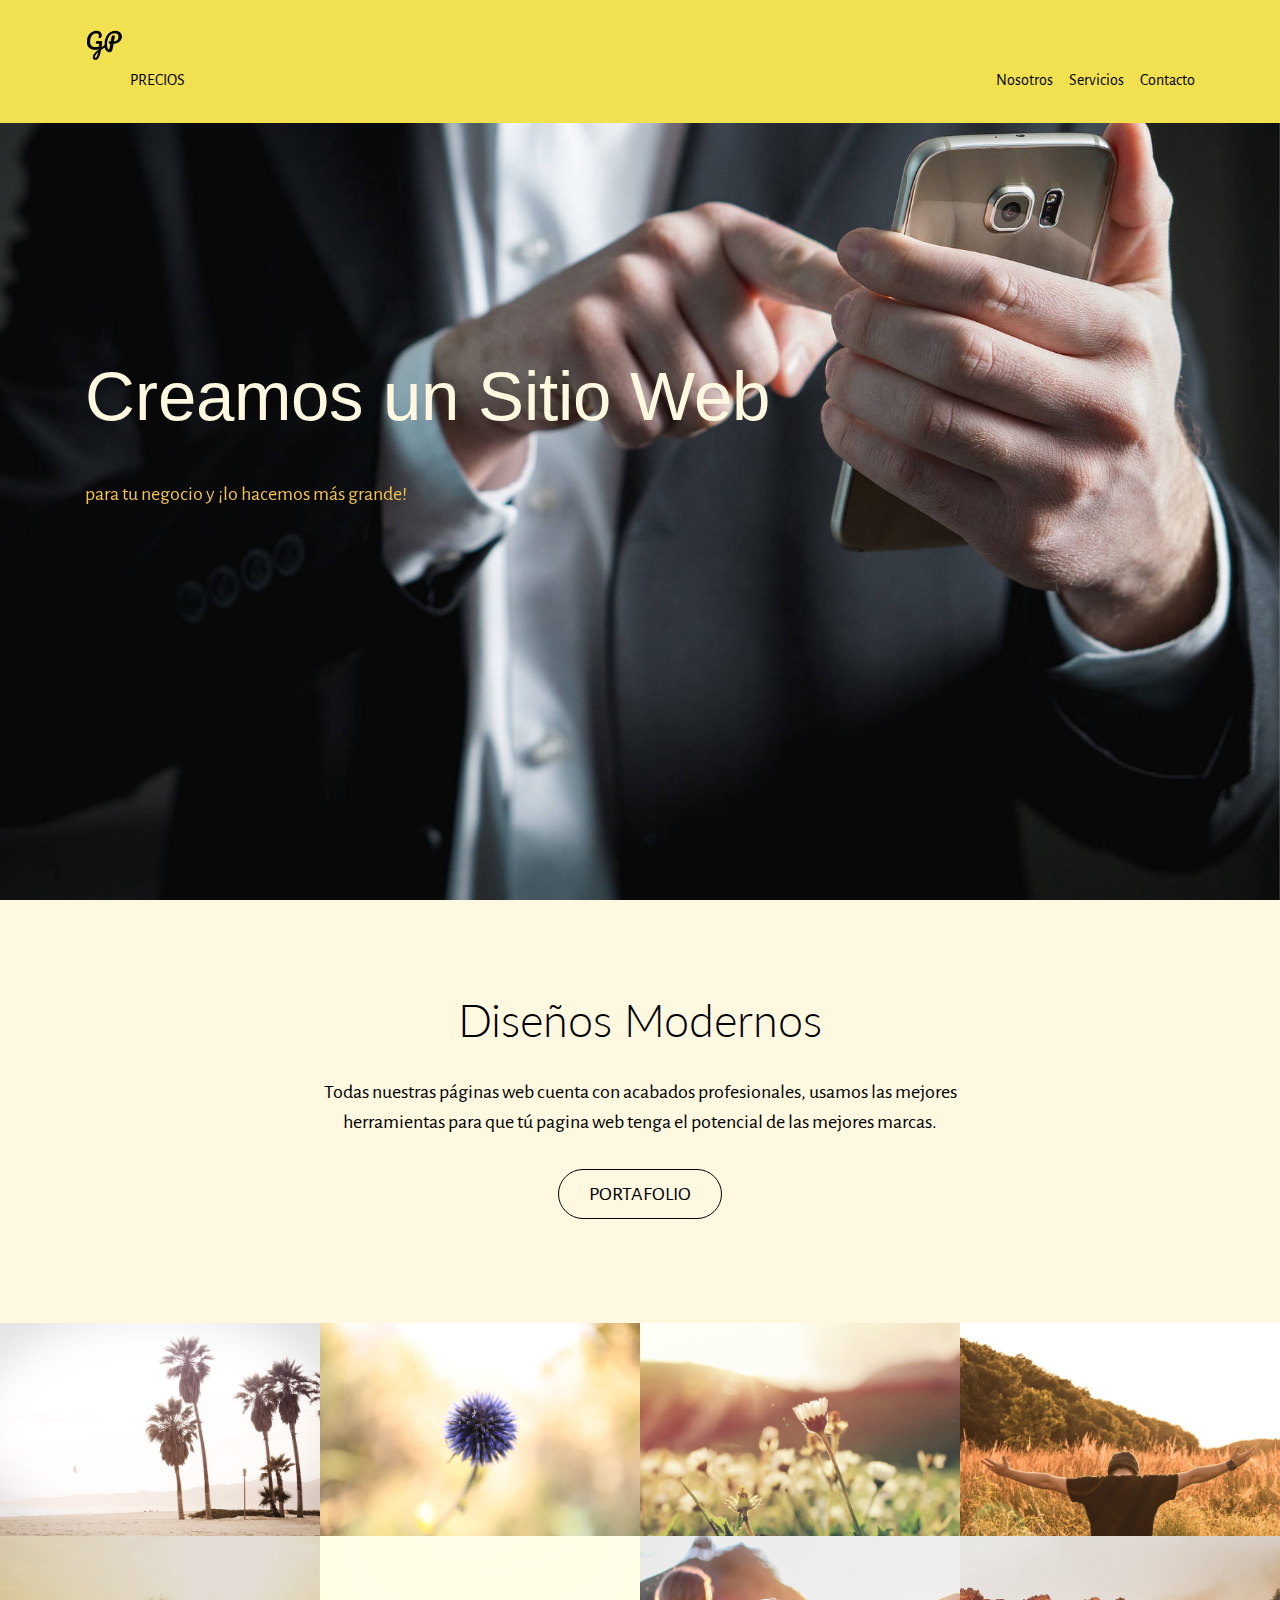
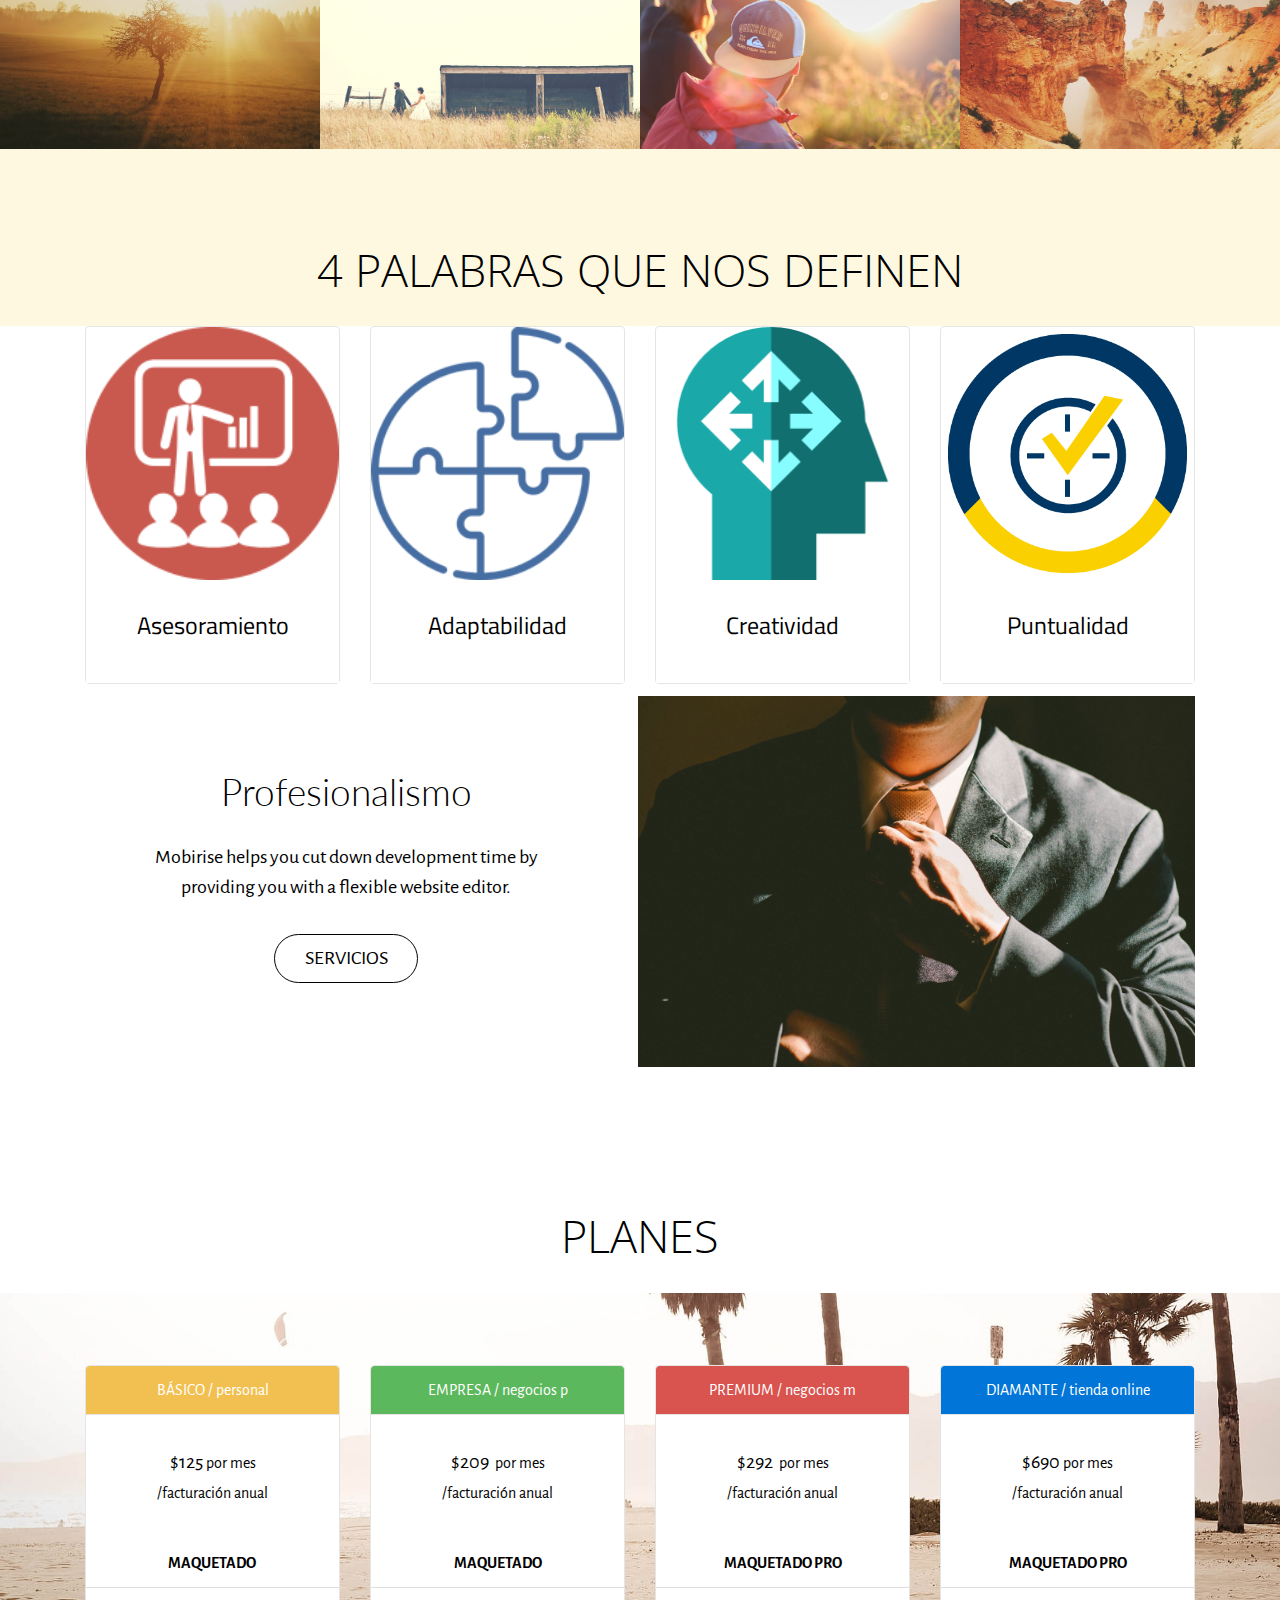
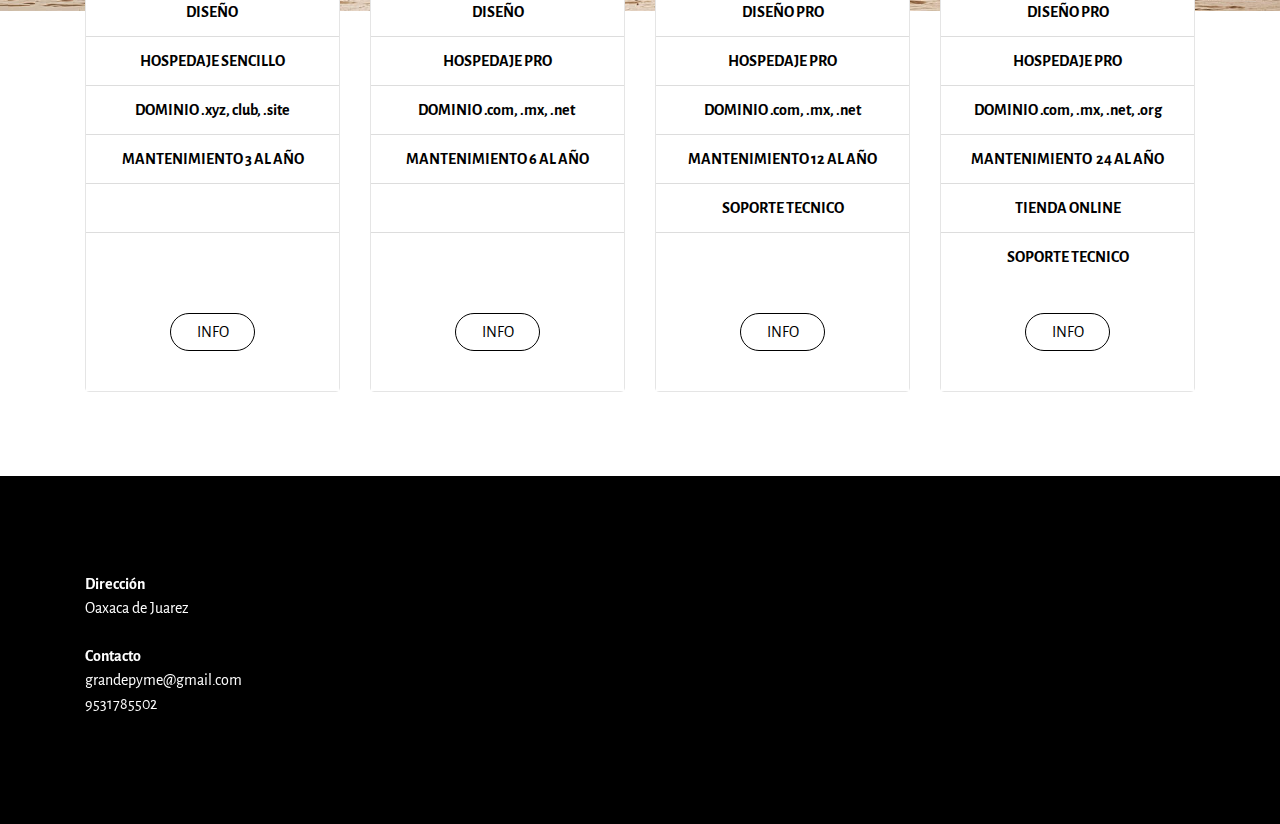
==== index.html @ 4c75c923 "as" ====
<!DOCTYPE html>
<html  >
<head>
  <!-- Site made with Mobirise Website Builder v4.9.7, https://mobirise.com -->
  <meta charset="UTF-8">
  <meta http-equiv="X-UA-Compatible" content="IE=edge">
  <meta name="generator" content="Mobirise v4.9.7, mobirise.com">
  <meta name="viewport" content="width=device-width, initial-scale=1, minimum-scale=1">
  <link rel="shortcut icon" href="assets/images/newdesign-1-original-4-128x128.jpg" type="image/x-icon">
  <meta name="description" content="">
  
  <title>Home</title>
  <link rel="stylesheet" href="assets/web/assets/mobirise-icons/mobirise-icons.css">
  <link rel="stylesheet" href="https://fonts.googleapis.com/css?family=Alegreya+Sans:400,700&subset=latin,vietnamese,latin-ext">
  <link rel="stylesheet" href="https://fonts.googleapis.com/css?family=Playfair+Display:400,700&subset=latin,cyrillic">
  <link rel="stylesheet" href="assets/tether/tether.min.css">
  <link rel="stylesheet" href="assets/bootstrap/css/bootstrap.min.css">
  <link rel="stylesheet" href="assets/soundcloud-plugin/style.css">
  <link rel="stylesheet" href="assets/puritym/css/style.css">
  <link rel="stylesheet" href="assets/dropdown-menu/style.light.css">
  <link rel="stylesheet" href="assets/mobirise/css/mbr-additional.css" type="text/css">
  
  
  
</head>
<body>
  <section id="dropdown-menu-l" data-rv-view="0">

    <nav class="navbar navbar-dropdown navbar-fixed-top">

        <div class="container">

            <div class="navbar-brand">
                <a href="https://mobirise.com" class="navbar-logo"><img src="assets/images/newdesign-1-original-4-128x128.jpg" alt="Mobirise"></a>
                
            </div>

            <button class="navbar-toggler pull-xs-right hidden-md-up" type="button" data-toggle="collapse" data-target="#exCollapsingNavbar">
                <div class="hamburger-icon"></div>
            </button>

            <ul class="nav-dropdown collapse pull-xs-right navbar-toggleable-sm nav navbar-nav" id="exCollapsingNavbar"><li class="nav-item"><a class="nav-link link" href="index.html#msg-box3-e">PRECIOS &nbsp; &nbsp; &nbsp; &nbsp; &nbsp; &nbsp; &nbsp; &nbsp; &nbsp; &nbsp; &nbsp; &nbsp; &nbsp; &nbsp; &nbsp; &nbsp; &nbsp; &nbsp; &nbsp; &nbsp; &nbsp; &nbsp; &nbsp; &nbsp; &nbsp; &nbsp; &nbsp; &nbsp; &nbsp; &nbsp; &nbsp; &nbsp; &nbsp; &nbsp; &nbsp; &nbsp; &nbsp; &nbsp; &nbsp; &nbsp; &nbsp; &nbsp; &nbsp; &nbsp; &nbsp; &nbsp; &nbsp; &nbsp; &nbsp; &nbsp; &nbsp; &nbsp; &nbsp; &nbsp; &nbsp; &nbsp; &nbsp; &nbsp; &nbsp; &nbsp; &nbsp; &nbsp; &nbsp; &nbsp; &nbsp; &nbsp; &nbsp; &nbsp; &nbsp; &nbsp; &nbsp; &nbsp; &nbsp; &nbsp; &nbsp; &nbsp; &nbsp; &nbsp; &nbsp; &nbsp; &nbsp; &nbsp; &nbsp; &nbsp; &nbsp; &nbsp; &nbsp; &nbsp; &nbsp; &nbsp; &nbsp; &nbsp; &nbsp; &nbsp; &nbsp; &nbsp; &nbsp; &nbsp; &nbsp; &nbsp; &nbsp; &nbsp; &nbsp; &nbsp; &nbsp; &nbsp; &nbsp; &nbsp; &nbsp; &nbsp; &nbsp; &nbsp; &nbsp; &nbsp; &nbsp; &nbsp; &nbsp; &nbsp; &nbsp; &nbsp; &nbsp; &nbsp; &nbsp; &nbsp; &nbsp; &nbsp; &nbsp; &nbsp; &nbsp; &nbsp; &nbsp; &nbsp;&nbsp;</a></li><li class="nav-item"><a class="nav-link link" href="index.html#msg-box3-b">Nosotros</a></li><li class="nav-item"><a class="nav-link link" href="index.html#msg-box3-5">Servicios</a></li><li class="nav-item"><a class="nav-link link" href="page1.html">Contacto</a></li></ul>

        </div>

    </nav>

</section>

<section class="mbr-section mbr-section-full mbr-parallax-background mbr-after-navbar" id="header4-2" data-rv-view="2" style="background-image: url(assets/images/mbr-1920x1278.jpg);">
    <div class="mbr-table-cell">
        
        <div class="container">
            <div class="row">
                <div class="col-md-8">

                    <h1 class="mbr-section-title display-1">Creamos un Sitio Web<br></h1>
                    <p class="lead">para tu negocio y ¡lo hacemos más grande!</p>
                    
                </div>
            </div>
        </div>
        
    </div>
</section>

<section class="mbr-section" id="msg-box3-5" data-rv-view="5" style="background-color: rgb(255, 248, 224); padding-top: 6rem; padding-bottom: 6rem;">
    
    <div class="container">
        <div class="row text-xs-center">
            <div class="col-sm-8 col-sm-offset-2">
                <h2 class="mbr-section-title display-3">Diseños Modernos</h2>
                

                <div class="lead"><p>Todas nuestras páginas web cuenta con acabados profesionales, usamos las mejores herramientas para que tú pagina web tenga el potencial de las mejores marcas.</p></div>
                <div><a class="btn btn-lg btn-secondary-outline" href="https://mobirise.com">PORTAFOLIO</a></div>
            </div>
        </div>
    </div>
</section>

<section class="mbr-gallery mbr-section mbr-section-nopadding" id="gallery1-k" data-rv-view="8" style="background-color: rgb(239, 239, 239); padding-top: 0rem; padding-bottom: 0rem;">
    <!-- Gallery -->
    <div>
        <div class=" mbr-gallery-layout-default">
            <div>
                <div>
                    <div class="mbr-gallery-item">
                        <a data-toggle="modal" href="#lb-gallery1-k" data-slide-to="0">
                            <img src="assets/images/photo-3-small.jpg" alt="" title="">
                            <span class="icon fa fa-search-plus"></span>
                        </a>
                    </div><div class="mbr-gallery-item">
                        <a data-toggle="modal" href="#lb-gallery1-k" data-slide-to="1">
                            <img src="assets/images/photo-4-small.jpg" alt="" title="">
                            <span class="icon fa fa-search-plus"></span>
                        </a>
                    </div><div class="mbr-gallery-item">
                        <a data-toggle="modal" href="#lb-gallery1-k" data-slide-to="2">
                            <img src="assets/images/photo-5-small.jpg" alt="" title="">
                            <span class="icon fa fa-search-plus"></span>
                        </a>
                    </div><div class="mbr-gallery-item">
                        <a data-toggle="modal" href="#lb-gallery1-k" data-slide-to="3">
                            <img src="assets/images/photo-7-small.jpg" alt="" title="">
                            <span class="icon fa fa-search-plus"></span>
                        </a>
                    </div><div class="mbr-gallery-item">
                        <a data-toggle="modal" href="#lb-gallery1-k" data-slide-to="4">
                            <img src="assets/images/photo-8-small.jpg" alt="" title="">
                            <span class="icon fa fa-search-plus"></span>
                        </a>
                    </div><div class="mbr-gallery-item">
                        <a data-toggle="modal" href="#lb-gallery1-k" data-slide-to="5">
                            <img src="assets/images/photo-11-small.jpg" alt="" title="">
                            <span class="icon fa fa-search-plus"></span>
                        </a>
                    </div><div class="mbr-gallery-item">
                        <a data-toggle="modal" href="#lb-gallery1-k" data-slide-to="6">
                            <img src="assets/images/photo-12-small.jpg" alt="" title="">
                            <span class="icon fa fa-search-plus"></span>
                        </a>
                    </div><div class="mbr-gallery-item">
                        <a data-toggle="modal" href="#lb-gallery1-k" data-slide-to="7">
                            <img src="assets/images/photo-13-small.jpg" alt="" title="">
                            <span class="icon fa fa-search-plus"></span>
                        </a>
                    </div>
                </div>
            </div>
            <div class="clearfix"></div>
        </div>
    </div>

    <!-- Lightbox -->
    <div data-app-prevent-settings="" class="mbr-slider modal fade carousel slide" tabindex="-1" data-keyboard="true" data-interval="false" id="lb-gallery1-k">
        <div class="modal-dialog">
            <div class="modal-content">
                <div class="modal-body">
                    <ol class="carousel-indicators">
                        <li data-app-prevent-settings="" data-target="#lb-gallery1-k" class=" active" data-slide-to="0"></li><li data-app-prevent-settings="" data-target="#lb-gallery1-k" data-slide-to="1"></li><li data-app-prevent-settings="" data-target="#lb-gallery1-k" data-slide-to="2"></li><li data-app-prevent-settings="" data-target="#lb-gallery1-k" data-slide-to="3"></li><li data-app-prevent-settings="" data-target="#lb-gallery1-k" data-slide-to="4"></li><li data-app-prevent-settings="" data-target="#lb-gallery1-k" data-slide-to="5"></li><li data-app-prevent-settings="" data-target="#lb-gallery1-k" data-slide-to="6"></li><li data-app-prevent-settings="" data-target="#lb-gallery1-k" data-slide-to="7"></li>
                    </ol>
                    <div class="carousel-inner">
                        <div class="carousel-item active">
                            <img src="assets/images/photo-3.jpg" alt="" title="">
                        </div><div class="carousel-item">
                            <img src="assets/images/photo-4.jpg" alt="" title="">
                        </div><div class="carousel-item">
                            <img src="assets/images/photo-5.jpg" alt="" title="">
                        </div><div class="carousel-item">
                            <img src="assets/images/photo-7.jpg" alt="" title="">
                        </div><div class="carousel-item">
                            <img src="assets/images/photo-8.jpg" alt="" title="">
                        </div><div class="carousel-item">
                            <img src="assets/images/photo-11.jpg" alt="" title="">
                        </div><div class="carousel-item">
                            <img src="assets/images/photo-12.jpg" alt="" title="">
                        </div><div class="carousel-item">
                            <img src="assets/images/photo-13.jpg" alt="" title="">
                        </div>
                    </div>
                    <a class="left carousel-control" role="button" data-slide="prev" href="#lb-gallery1-k">
                        <span class="icon-prev" aria-hidden="true"></span>
                        <span class="sr-only">Previous</span>
                    </a>
                    <a class="right carousel-control" role="button" data-slide="next" href="#lb-gallery1-k">
                        <span class="icon-next" aria-hidden="true"></span>
                        <span class="sr-only">Next</span>
                    </a>

                    <a class="close" href="#" role="button" data-dismiss="modal">
                        <span aria-hidden="true">×</span>
                        <span class="sr-only">Close</span>
                    </a>
                </div>
            </div>
        </div>
    </div>
</section>

<section class="mbr-section" id="msg-box3-b" data-rv-view="43" style="background-color: rgb(255, 248, 224); padding-top: 6rem; padding-bottom: 0rem;">
    
    <div class="container">
        <div class="row text-xs-center">
            <div class="col-sm-8 col-sm-offset-2">
                <h2 class="mbr-section-title display-3">4 PALABRAS QUE NOS DEFINEN</h2>
                

                
                
            </div>
        </div>
    </div>
</section>

<section class="mbr-section mbr-section-small" id="features1-3" data-rv-view="46" style="background-color: rgb(255, 255, 255); padding-top: 0rem; padding-bottom: 0rem;">
    
    <div class="container">
        <div class="row">
            <div class="col-sm-6 col-md-3">
                <div class="card cart-block">
                    <div><img src="assets/images/icono-fabrica-de-software-emmblema-8-173x173.png" class="card-img-top"></div>
                    <div class="card-block">
                        <h4 class="card-title text-xs-center">Asesoramiento</h4>
                        
                        
                    </div>
                </div>
            </div>
            <div class="col-sm-6 col-md-3">
                <div class="card cart-block">
                    <div><img src="assets/images/icono-adaptabilidad-200x200.png" class="card-img-top"></div>
                    <div class="card-block">
                        <h4 class="card-title text-xs-center">Adaptabilidad</h4>
                        
                        
                    </div>
                </div>
            </div>
            <div class="col-sm-6 col-md-3">
                <div class="card cart-block">
                    <div><img src="assets/images/867042-512x512.png" class="card-img-top"></div>
                    <div class="card-block">
                        <h4 class="card-title text-xs-center">Creatividad</h4>
                        
                        
                    </div>
                </div>
            </div>
            <div class="col-sm-6 col-md-3">
                <div class="card cart-block">
                    <div><img src="assets/images/puntual-400x400.png" class="card-img-top"></div>
                    <div class="card-block">
                        <h4 class="card-title text-xs-center">Puntualidad</h4>
                        
                        
                    </div>
                </div>
            </div>
        </div>
    </div>
</section>

<section class="mbr-section mbr-section-nopadding" id="msg-box4-f" data-rv-view="49" style="background-color: rgb(255, 255, 255); padding-top: 0rem; padding-bottom: 3rem;">
    
    <div class="container">
        <div class="row">
            
            <div class="col-xs-12 col-lg-3 mbr-inner-padding text-xs-center mbr-table-cell-lg">
                <h3 class="mbr-section-title display-4">Profesionalismo</h3>
                
                <div class="lead"><p>Mobirise helps you cut down development time by providing you with a flexible website editor.</p></div>
                <div><a class="btn btn-lg btn-secondary-outline" href="https://mobirise.com">SERVICIOS</a></div>
            </div>
            <div class="col-xs-12 col-lg-9 mbr-table-cell-lg image-size" style="width: 32%;">
                <div class="mbr-figure"><img src="assets/images/mbr-1400x934.jpg"></div>
            </div>
        </div>
    </div>
</section>

<section class="mbr-section" id="msg-box3-e" data-rv-view="52" style="background-color: rgb(255, 255, 255); padding-top: 6rem; padding-bottom: 0rem;">
    
    <div class="container">
        <div class="row text-xs-center">
            <div class="col-sm-8 col-sm-offset-2">
                <h2 class="mbr-section-title display-3">PLANES</h2>
                

                
                
            </div>
        </div>
    </div>
</section>

<section class="mbr-section mbr-section-small mbr-parallax-background" id="pricing-table1-d" data-rv-view="55" style="background-image: url(assets/images/photo-3.jpg); padding-top: 4.5rem; padding-bottom: 4.5rem;">
    

    <div class="container">
        <div class="row">
            <div class="col-xs-12 col-sm-6 col-md-3">
                <div class="card text-xs-center">
                    <div class="card-header bg-warning">BÁSICO / personal</div>
                    <div class="card-block lead">
                        <span>$</span><span>125</span> <small>por mes<br>/facturación anual<br></small>
                    </div>
                    <div><ul class="list-group list-group-flush"><li class="list-group-item"><strong>MAQUETADO&nbsp;</strong></li><li class="list-group-item"><strong>DISEÑO&nbsp;</strong></li><li class="list-group-item"><strong>HOSPEDAJE SENCILLO</strong><br></li><li class="list-group-item"><strong>DOMINIO .xyz, club, .site</strong></li><li class="list-group-item"><strong>MANTENIMIENTO 3 AL AÑO</strong></li><li class="list-group-item"><strong><br></strong></li><li class="list-group-item"><strong><br></strong></li></ul></div>
                    <div class="card-block"><a href="https://mobirise.com" class="btn btn-secondary-outline">INFO</a></div>
                </div>
            </div>
            <div class="col-xs-12 col-sm-6 col-md-3">
                <div class="card text-xs-center">
                    <div class="card-header bg-success">EMPRESA / negocios p</div>
                    <div class="card-block lead">
                        <span>$</span><span>209</span> <small>&nbsp;por mes<br>/facturación anual<br></small>
                    </div>
                    <div><ul class="list-group list-group-flush"><li class="list-group-item"><strong>MAQUETADO</strong></li><li class="list-group-item"><strong>DISEÑO</strong></li><li class="list-group-item"><strong>HOSPEDAJE PRO</strong></li><li class="list-group-item"><strong>DOMINIO .com, .mx, .net&nbsp;</strong></li><li class="list-group-item"><strong>MANTENIMIENTO 6 AL AÑO</strong></li><li class="list-group-item"><strong><br></strong></li><li class="list-group-item"><strong><br></strong></li></ul></div>
                    <div class="card-block"><a href="https://mobirise.com" class="btn btn-secondary-outline">INFO</a></div>
                </div>
            </div>
            <div class="col-xs-12 col-sm-6 col-md-3">
                <div class="card text-xs-center">
                    <div class="card-header bg-danger">PREMIUM / negocios m</div>
                    <div class="card-block lead">
                        <span>$</span><span>292</span> <small>&nbsp;por mes<br>/facturación anual<br></small>
                    </div>
                    <div><ul class="list-group list-group-flush"><li class="list-group-item"><strong>MAQUETADO PRO</strong></li><li class="list-group-item"><strong>DISEÑO PRO</strong></li><li class="list-group-item"><strong>HOSPEDAJE PRO</strong></li><li class="list-group-item"><strong>DOMINIO .com, .mx, .net</strong></li><li class="list-group-item"><strong>MANTENIMIENTO 12 AL AÑO</strong></li><li class="list-group-item"><strong>SOPORTE TECNICO</strong></li><li class="list-group-item"><br></li></ul></div>
                    <div class="card-block"><a href="https://mobirise.com" class="btn btn-black-outline btn-secondary-outline">INFO</a></div>
                </div>
            </div>
            <div class="col-xs-12 col-sm-6 col-md-3">
                <div class="card text-xs-center">
                    <div class="card-header bg-primary">DIAMANTE / tienda online</div>
                    <div class="card-block lead">
                        <span>$</span><span>690</span> <small>por mes<br>/facturación anual<br></small>
                    </div>
                    <div><ul class="list-group list-group-flush"><li class="list-group-item"><strong>MAQUETADO PRO</strong></li><li class="list-group-item"><strong>DISEÑO PRO</strong></li><li class="list-group-item"><strong>HOSPEDAJE PRO</strong></li><li class="list-group-item"><strong>DOMINIO .com, .mx, .net, .org</strong></li><li class="list-group-item"><strong>MANTENIMIENTO &nbsp;24 AL AÑO</strong></li><li class="list-group-item"><strong>TIENDA ONLINE</strong></li><li class="list-group-item"><strong>SOPORTE TECNICO</strong></li></ul></div>
                    <div class="card-block"><a href="https://mobirise.com" class="btn btn-secondary-outline">INFO</a></div>
                </div>
            </div>
        </div>
    </div>
</section>

<section class="mbr-section mbr-section-small mbr-footer" id="contacts2-g" data-rv-view="58" style="background-color: rgb(0, 0, 0); padding-top: 1.5rem; padding-bottom: 1.5rem;">
    
    <div class="container">
        <div class="row">
            <div class="col-xs-12 col-md-3">
                <p><strong><br></strong><br><br><strong>Dirección</strong><br>Oaxaca de Juarez<br><br>
<strong>Contacto</strong><br>grandepyme@gmail.com<br>9531785502<br><br></p>
            </div>
            <div class="col-xs-12 col-md-3"><ul></ul></div>
            <div class="col-xs-12 col-md-6">
                <div class="mbr-map"><iframe frameborder="0" style="border:0" src="https://www.google.com/maps/embed?pb=!1m18!1m12!1m3!1d12829.874082868662!2d-96.72336758335643!3d17.05579917668148!2m3!1f0!2f0!3f0!3m2!1i1024!2i768!4f13.1!3m3!1m2!1s0x85c72247895b3585%3A0x602b30e64f64fb00!2sOaxaca!5e0!3m2!1ses!2smx!4v1560568356994!5m2!1ses!2smx" allowfullscreen=""></iframe></div>
            </div>
        </div>
    </div>
</section>


  <script src="assets/web/assets/jquery/jquery.min.js"></script>
  <script src="assets/tether/tether.min.js"></script>
  <script src="assets/bootstrap/js/bootstrap.min.js"></script>
  <script src="assets/smooth-scroll/smooth-scroll.js"></script>
  <script src="assets/jarallax/jarallax.js"></script>
  <script src="assets/masonry/masonry.pkgd.min.js"></script>
  <script src="assets/imagesloaded/imagesloaded.pkgd.min.js"></script>
  <script src="assets/bootstrap-carousel-swipe/bootstrap-carousel-swipe.js"></script>
  <script src="assets/puritym/js/script.js"></script>
  <script src="assets/dropdown-menu/script.js"></script>
  <script src="assets/mobirise-gallery/script.js"></script>
  
  
</body>
</html>
---- assets/web/assets/mobirise-icons/mobirise-icons.css ----
@font-face {
  font-family: 'MobiriseIcons';
  src:  url('mobirise-icons.eot?spat4u');
  src:  url('mobirise-icons.eot?spat4u#iefix') format('embedded-opentype'),
    url('mobirise-icons.ttf?spat4u') format('truetype'),
    url('mobirise-icons.woff?spat4u') format('woff'),
    url('mobirise-icons.svg?spat4u#MobiriseIcons') format('svg');
  font-weight: normal;
  font-style: normal;
}

[class^="mbri-"], [class*=" mbri-"] {
  /* use !important to prevent issues with browser extensions that change fonts */
  font-family: MobiriseIcons !important;
  speak: none;
  font-style: normal;
  font-weight: normal;
  font-variant: normal;
  text-transform: none;
  line-height: 1;

  /* Better Font Rendering =========== */
  -webkit-font-smoothing: antialiased;
  -moz-osx-font-smoothing: grayscale;
}

.mbri-add-submenu:before {
  content: "\e900";
}
.mbri-alert:before {
  content: "\e901";
}
.mbri-align-center:before {
  content: "\e902";
}
.mbri-align-justify:before {
  content: "\e903";
}
.mbri-align-left:before {
  content: "\e904";
}
.mbri-align-right:before {
  content: "\e905";
}
.mbri-android:before {
  content: "\e906";
}
.mbri-apple:before {
  content: "\e907";
}
.mbri-arrow-down:before {
  content: "\e908";
}
.mbri-arrow-next:before {
  content: "\e909";
}
.mbri-arrow-prev:before {
  content: "\e90a";
}
.mbri-arrow-up:before {
  content: "\e90b";
}
.mbri-bold:before {
  content: "\e90c";
}
.mbri-bookmark:before {
  content: "\e90d";
}
.mbri-bootstrap:before {
  content: "\e90e";
}
.mbri-briefcase:before {
  content: "\e90f";
}
.mbri-browse:before {
  content: "\e910";
}
.mbri-bulleted-list:before {
  content: "\e911";
}
.mbri-calendar:before {
  content: "\e912";
}
.mbri-camera:before {
  content: "\e913";
}
.mbri-cart-add:before {
  content: "\e914";
}
.mbri-cart-full:before {
  content: "\e915";
}
.mbri-cash:before {
  content: "\e916";
}
.mbri-change-style:before {
  content: "\e917";
}
.mbri-chat:before {
  content: "\e918";
}
.mbri-clock:before {
  content: "\e919";
}
.mbri-close:before {
  content: "\e91a";
}
.mbri-cloud:before {
  content: "\e91b";
}
.mbri-code:before {
  content: "\e91c";
}
.mbri-contact-form:before {
  content: "\e91d";
}
.mbri-credit-card:before {
  content: "\e91e";
}
.mbri-cursor-click:before {
  content: "\e91f";
}
.mbri-cust-feedback:before {
  content: "\e920";
}
.mbri-database:before {
  content: "\e921";
}
.mbri-delivery:before {
  content: "\e922";
}
.mbri-desktop:before {
  content: "\e923";
}
.mbri-devices:before {
  content: "\e924";
}
.mbri-down:before {
  content: "\e925";
}
.mbri-download:before {
  content: "\e989";
}
.mbri-drag-n-drop:before {
  content: "\e927";
}
.mbri-drag-n-drop2:before {
  content: "\e928";
}
.mbri-edit:before {
  content: "\e929";
}
.mbri-edit2:before {
  content: "\e92a";
}
.mbri-error:before {
  content: "\e92b";
}
.mbri-extension:before {
  content: "\e92c";
}
.mbri-features:before {
  content: "\e92d";
}
.mbri-file:before {
  content: "\e92e";
}
.mbri-flag:before {
  content: "\e92f";
}
.mbri-folder:before {
  content: "\e930";
}
.mbri-gift:before {
  content: "\e931";
}
.mbri-github:before {
  content: "\e932";
}
.mbri-globe:before {
  content: "\e933";
}
.mbri-globe-2:before {
  content: "\e934";
}
.mbri-growing-chart:before {
  content: "\e935";
}
.mbri-hearth:before {
  content: "\e936";
}
.mbri-help:before {
  content: "\e937";
}
.mbri-home:before {
  content: "\e938";
}
.mbri-hot-cup:before {
  content: "\e939";
}
.mbri-idea:before {
  content: "\e93a";
}
.mbri-image-gallery:before {
  content: "\e93b";
}
.mbri-image-slider:before {
  content: "\e93c";
}
.mbri-info:before {
  content: "\e93d";
}
.mbri-italic:before {
  content: "\e93e";
}
.mbri-key:before {
  content: "\e93f";
}
.mbri-laptop:before {
  content: "\e940";
}
.mbri-layers:before {
  content: "\e941";
}
.mbri-left-right:before {
  content: "\e942";
}
.mbri-left:before {
  content: "\e943";
}
.mbri-letter:before {
  content: "\e944";
}
.mbri-like:before {
  content: "\e945";
}
.mbri-link:before {
  content: "\e946";
}
.mbri-lock:before {
  content: "\e947";
}
.mbri-login:before {
  content: "\e948";
}
.mbri-logout:before {
  content: "\e949";
}
.mbri-magic-stick:before {
  content: "\e94a";
}
.mbri-map-pin:before {
  content: "\e94b";
}
.mbri-menu:before {
  content: "\e94c";
}
.mbri-mobile:before {
  content: "\e94d";
}
.mbri-mobile2:before {
  content: "\e94e";
}
.mbri-mobirise:before {
  content: "\e94f";
}
.mbri-more-horizontal:before {
  content: "\e950";
}
.mbri-more-vertical:before {
  content: "\e951";
}
.mbri-music:before {
  content: "\e952";
}
.mbri-new-file:before {
  content: "\e953";
}
.mbri-numbered-list:before {
  content: "\e954";
}
.mbri-opened-folder:before {
  content: "\e955";
}
.mbri-pages:before {
  content: "\e956";
}
.mbri-paper-plane:before {
  content: "\e957";
}
.mbri-paperclip:before {
  content: "\e958";
}
.mbri-photo:before {
  content: "\e959";
}
.mbri-photos:before {
  content: "\e95a";
}
.mbri-pin:before {
  content: "\e95b";
}
.mbri-play:before {
  content: "\e95c";
}
.mbri-plus:before {
  content: "\e95d";
}
.mbri-preview:before {
  content: "\e95e";
}
.mbri-print:before {
  content: "\e95f";
}
.mbri-protect:before {
  content: "\e960";
}
.mbri-question:before {
  content: "\e961";
}
.mbri-quote-left:before {
  content: "\e962";
}
.mbri-quote-right:before {
  content: "\e963";
}
.mbri-refresh:before {
  content: "\e964";
}
.mbri-responsive:before {
  content: "\e965";
}
.mbri-right:before {
  content: "\e966";
}
.mbri-rocket:before {
  content: "\e967";
}
.mbri-sad-face:before {
  content: "\e968";
}
.mbri-sale:before {
  content: "\e969";
}
.mbri-save:before {
  content: "\e96a";
}
.mbri-search:before {
  content: "\e96b";
}
.mbri-setting:before {
  content: "\e96c";
}
.mbri-setting2:before {
  content: "\e96d";
}
.mbri-setting3:before {
  content: "\e96e";
}
.mbri-share:before {
  content: "\e96f";
}
.mbri-shopping-bag:before {
  content: "\e970";
}
.mbri-shopping-basket:before {
  content: "\e971";
}
.mbri-shopping-cart:before {
  content: "\e972";
}
.mbri-sites:before {
  content: "\e973";
}
.mbri-smile-face:before {
  content: "\e974";
}
.mbri-speed:before {
  content: "\e975";
}
.mbri-star:before {
  content: "\e976";
}
.mbri-success:before {
  content: "\e977";
}
.mbri-sun:before {
  content: "\e978";
}
.mbri-sun2:before {
  content: "\e979";
}
.mbri-tablet:before {
  content: "\e97a";
}
.mbri-tablet-vertical:before {
  content: "\e97b";
}
.mbri-target:before {
  content: "\e97c";
}
.mbri-timer:before {
  content: "\e97d";
}
.mbri-to-ftp:before {
  content: "\e97e";
}
.mbri-to-local-drive:before {
  content: "\e97f";
}
.mbri-touch-swipe:before {
  content: "\e980";
}
.mbri-touch:before {
  content: "\e981";
}
.mbri-trash:before {
  content: "\e982";
}
.mbri-underline:before {
  content: "\e983";
}
.mbri-unlink:before {
  content: "\e984";
}
.mbri-unlock:before {
  content: "\e985";
}
.mbri-up-down:before {
  content: "\e986";
}
.mbri-up:before {
  content: "\e987";
}
.mbri-update:before {
  content: "\e988";
}
.mbri-upload:before {
 content: "\e926"; 
}
.mbri-user:before {
  content: "\e98a";
}
.mbri-user2:before {
  content: "\e98b";
}
.mbri-users:before {
  content: "\e98c";
}
.mbri-video:before {
  content: "\e98d";
}
.mbri-video-play:before {
  content: "\e98e";
}
.mbri-watch:before {
  content: "\e98f";
}
.mbri-website-theme:before {
  content: "\e990";
}
.mbri-wifi:before {
  content: "\e991";
}
.mbri-windows:before {
  content: "\e992";
}
.mbri-zoom-out:before {
  content: "\e993";
}
.mbri-redo:before {
  content: "\e994";
}
.mbri-undo:before {
  content: "\e995";
}
---- assets/soundcloud-plugin/style.css ----
.addons-container {
  position: relative;
  margin-left: auto;
  margin-right: auto;
  padding-right: 15px;
  padding-left: 15px; }
  @media (min-width: 576px) {
    .addons-container {
      padding-right: 15px;
      padding-left: 15px; } }
  @media (min-width: 768px) {
    .addons-container {
      padding-right: 15px;
      padding-left: 15px; } }
  @media (min-width: 992px) {
    .addons-container {
      padding-right: 15px;
      padding-left: 15px; } }
  @media (min-width: 1200px) {
    .addons-container {
      padding-right: 15px;
      padding-left: 15px; } }
  @media (min-width: 576px) {
    .addons-container {
      width: 540px;
      max-width: 100%; } }
  @media (min-width: 768px) {
    .addons-container {
      width: 720px;
      max-width: 100%; } }
  @media (min-width: 992px) {
    .addons-container {
      width: 960px;
      max-width: 100%; } }
  @media (min-width: 1200px) {
    .addons-container {
      width: 1140px;
      max-width: 100%; } }

.addons-container-inner{
    position: relative;
    width: 100%;
    min-height: 1px;
    padding-right: 15px;
    padding-left: 15px;
}
@media (min-width: 567px) {
    .addons-container-inner{
        -ms-flex: 0 0 66.666667%;
        flex: 0 0 66.666667%;
        max-width: 66.666667%;
    }
}
.addons-row{
    display: flex;
    justify-content:center;
}
---- assets/puritym/css/style.css ----
/**
 * BOOTSTRAP CUSTOM
 */
.container {
  position: relative; }

.btn {
  margin-bottom: 0.5rem; }
  .btn + .btn {
    margin-left: 1rem; }

.btn-white {
  background: #fff;
  color: inherit; }

.btn-black {
  background: #000;
  color: #fff; }

.btn-social,
.btn-social:hover,
.btn-social:active,
.btn-social:focus {
  color: #fff; }

.display-1 {
  font-size: 4.3rem;
  margin-top: 3.9rem;
  margin-bottom: 2.8rem; }

.display-2 {
  font-size: 3.5rem;
  margin-top: 3.5rem;
  margin-bottom: 2.5rem; }

.display-3 {
  font-size: 2.8rem;
  margin-top: 3.2rem;
  margin-bottom: 2rem; }

.display-4 {
  font-size: 2.3rem;
  margin-top: 2.3rem;
  margin-bottom: 1.8rem; }

p.lead,
.lead p {
  margin-bottom: 2rem; }

.card .card-img-top {
  width: 100%; }

.card-block {
  background-color: #fff; }

@media (min-width: 768px) {
  .col-md-4:nth-of-type(3n+1) {
    clear: left; } }
@media (min-width: 544px) and (max-width: 767px) {
  .col-md-4:nth-of-type(odd) {
    clear: left; } }
.row.no-gutter {
  margin-left: 0;
  margin-right: 0; }

.row.no-gutter > [class*=col-]:not(:first-child),
.row.no-gutter > [class*=col-]:not(:last-child) {
  padding-right: 0;
  padding-left: 0; }

blockquote {
  padding: .5rem 1rem;
  margin: 0 0 1rem;
  margin-bottom: 1rem;
  font-size: 1.25rem;
  border-left: .25rem solid #f1c050; }

/**
 * TYPOGRAPHY
 */
body {
  font-family: "Alegreya Sans", sans-serif; }

h1, h2, h3, h4, h5, h6,
.h1, .h2, .h3, .h4, .h5, .h6,
.display-1, .display-2, .display-3, .display-4 {
  font-family: "Playfair Display", sans-serif; }

/**
 * MAPS
 */
@-webkit-keyframes mapCircleLoading {
  from {
    -webkit-transform: rotate(0deg); }
  to {
    -webkit-transform: rotate(359deg); } }
@keyframes mapCircleLoading {
  from {
    transform: rotate(0deg); }
  to {
    transform: rotate(359deg); } }
.mbr-map {
  position: relative; }
  .mbr-map iframe {
    height: 100%;
    width: 100%; }
  .mbr-map [data-state-details] {
    color: #6b6763;
    font-family: "Alegreya Sans", sans-serif;
    font-size: 1.25rem;
    height: 1.5em;
    margin-top: -0.75em;
    padding-left: 20px;
    padding-right: 20px;
    position: absolute;
    text-align: center;
    top: 50%;
    width: 100%; }
  .mbr-map[data-state] {
    background: #e9e5dc; }
  .mbr-map[data-state="loading"] [data-state-details] {
    display: none; }
  .mbr-map[data-state="loading"]::after {
    content: "";
    -webkit-animation: mapCircleLoading .6s infinite linear;
    animation: mapCircleLoading .6s infinite linear;
    border-radius: 50%;
    border: 6px rgba(255, 255, 255, 0.35) solid;
    border-top-color: #fff;
    height: 40px;
    left: 50%;
    margin-left: -20px;
    margin-top: -20px;
    position: absolute;
    top: 50%;
    width: 40px; }

/**
 * SECTIONS
 */
.mbr-section {
  position: relative;
  padding-top: 9rem;
  padding-bottom: 9rem;
  background-position: 50% 50%;
  background-repeat: no-repeat;
  background-size: cover; }

.mbr-section-full {
  display: table;
  width: 100%;
  height: 100vh;
  padding-top: 0;
  padding-bottom: 0; }

.mbr-section-small {
  padding-top: 4.5rem;
  padding-bottom: 4.5rem; }

.mbr-section-nopadding {
  padding-top: 0;
  padding-bottom: 0; }

.mbr-section-title {
  margin-top: 0; }

.mbr-table {
  display: table; }

.mbr-table-cell {
  position: relative;
  display: table-cell;
  vertical-align: middle;
  padding-top: 9rem;
  padding-bottom: 9rem; }

.mbr-inner-padding {
  padding: 4rem; }

/* footer */
.mbr-footer {
  color: #fff; }
  .mbr-footer .mbr-map,
  .mbr-footer .mbr-google-map {
    height: 300px; }
  .mbr-footer .form-control {
    color: #fff;
    background-color: #26272c;
    border-color: #1b1c20; }
  .mbr-footer ul {
    list-style-type: none;
    padding: 0; }
    .mbr-footer ul li {
      position: relative;
      padding-left: 1.2rem; }
      .mbr-footer ul li:before {
        content: '';
        position: absolute;
        margin-left: -1.2rem;
        width: 10px;
        height: 1px;
        top: 50%;
        background-color: #fff; }

footer.mbr-footer {
  padding-top: 3rem;
  padding-bottom: 2rem; }

/**
 * NAVBAR
 */
.mbr-navbar {
  position: absolute;
  top: 0;
  right: 0;
  left: 0;
  padding: 1.5rem 1rem;
  background-color: #fff;
  z-index: 1030; }
  .mbr-navbar.navbar-fixed-top {
    position: fixed; }
  .mbr-navbar.navbar-transparent {
    background-color: transparent; }
  .mbr-navbar .navbar-logo {
    margin-right: 1.5rem;
    float: left; }
  .mbr-navbar .navbar-logo,
  .mbr-navbar .navbar-logo img {
    height: 37px; }
  .mbr-navbar .navbar-brand {
    margin-right: 1.5rem; }
  .mbr-navbar .navbar-divider,
  .mbr-navbar .navbar-nav .nav-item + .nav-item,
  .mbr-navbar .navbar-nav .nav-link + .nav-link {
    margin-left: 1rem; }
  .mbr-navbar .navbar-nav + .navbar-nav {
    margin-right: 20px; }

.mbr-navbar .hamburger-icon, .navbar-dropdown .hamburger-icon {
  content: "";
  width: 16px;
  -webkit-box-shadow: 0 -6px 0 1px,0 0 0 1px,0 6px 0 1px;
  -moz-box-shadow: 0 -6px 0 1px,0 0 0 1px,0 6px 0 1px;
  box-shadow: 0 -6px 0 1px,0 0 0 1px,0 6px 0 1px; }

/**
 * HELPERS
 */
/* Colors */
.text-white {
  color: #fff !important; }

.text-black {
  color: #000 !important; }

/**
 * Mobirise Classes
 */
.mbr-after-navbar:before {
  content: "";
  display: block;
  height: 54px; }

.mbr-section__container--first {
  padding-bottom: 1rem; }

.mbr-section__container--middle {
  padding-top: 1rem;
  padding-bottom: 1rem; }

.mbr-section__container--last {
  padding-top: 1rem; }

.mbr-overlay,
.mbr-background-video,
.mbr-background-video-preview {
  position: absolute;
  bottom: 0;
  left: 0;
  right: 0;
  top: 0; }

.mbr-overlay {
  background-color: #fff;
  opacity: 0.5;
  z-index: 1; }
  .mbr-overlay ~ * {
    z-index: 2; }

.mbr-background-video-preview {
  z-index: 0 !important; }

.mbr-figure {
  display: block;
  overflow: hidden;
  position: relative;
  width: 100%;
  margin: 0; }
  .mbr-figure img, .mbr-figure iframe {
    display: block;
    width: 100%; }
  .mbr-figure .mbr-figure-caption {
    width: 100%;
    padding: 1.5rem 0;
    background-color: #FFF8E0; }
  .mbr-figure .mbr-figure-caption-over {
    position: absolute;
    bottom: 0;
    background-color: rgba(255, 255, 255, 0.5); }

.mbr-map,
.mbr-google-map {
  height: 400px; }

.mbr-arrow {
  position: absolute;
  text-align: center;
  font-size: 35px;
  bottom: 71px;
  left: 50%;
  text-decoration: none !important;
  width: 30px;
  margin-left: -15px;
  line-height: 1px;
  padding: 0 20px;
  -webkit-animation: floating-arrow 1.6s infinite ease-in-out 0s;
  -o-animation: floating-arrow 1.6s infinite ease-in-out 0s;
  animation: floating-arrow 1.6s infinite ease-in-out 0s; }
  .mbr-arrow, .mbr-arrow:hover, .mbr-arrow:focus {
    color: inherit; }

@-webkit-keyframes floating-arrow {
  from {
    -webkit-transform: translateY(0);
    transform: translateY(0); }
  65% {
    -webkit-transform: translateY(11px);
    transform: translateY(11px); }
  to {
    -webkit-transform: translateY(0);
    transform: translateY(0); } }
@-o-keyframes floating-arrow {
  from {
    -webkit-transform: translateY(0);
    transform: translateY(0); }
  65% {
    -webkit-transform: translateY(11px);
    transform: translateY(11px); }
  to {
    -webkit-transform: translateY(0);
    transform: translateY(0); } }
@keyframes floating-arrow {
  from {
    -webkit-transform: translateY(0);
    transform: translateY(0); }
  65% {
    -webkit-transform: translateY(11px);
    transform: translateY(11px); }
  to {
    -webkit-transform: translateY(0);
    transform: translateY(0); } }
@media (max-width: 767px) {
  .mbr-arrow {
    bottom: 41px; } }
@media (max-width: 320px) {
  .mbr-arrow {
    bottom: 21px;
    text-align: center; } }
@media all and (device-width: 320px) and (device-height: 568px) and (orientation: portrait) {
  .mbr-arrow {
    bottom: 31px; } }
/*-------

   Slider

-------*/
.mbr-slider .carousel-inner > .active,
.mbr-slider .carousel-inner > .next,
.mbr-slider .carousel-inner > .prev {
  display: table; }

.mbr-slider .carousel-control {
  background-image: none;
  width: 54px;
  height: 54px;
  top: 50%;
  margin-top: -27px;
  line-height: 54px;
  border-radius: 27px;
  color: inherit;
  background: #fff;
  border: 1px solid #000;
  opacity: 1;
  text-shadow: none;
  z-index: 5;
  -webkit-transition: all 0.2s ease-in-out 0s;
  -o-transition: all 0.2s ease-in-out 0s;
  transition: all 0.2s ease-in-out 0s; }

.mbr-slider .carousel-control .icon-next,
.mbr-slider .carousel-control .icon-prev {
  margin-top: -18px;
  font-size: 30px; }

.mbr-slider .carousel-control.left {
  margin-left: 2rem; }

.mbr-slider .carousel-control.right {
  margin-right: 2rem; }

.mbr-slider .carousel-control:hover {
  background: #000;
  color: #fff; }

.mbr-slider .carousel-indicators {
  bottom: 0; }

.mbr-slider .carousel-indicators li,
.mbr-slider .carousel-indicators .active {
  width: 15px;
  height: 15px;
  margin: 3px;
  border: 1px solid #000; }

.mbr-slider .carousel-indicators .active {
  background-color: #000; }

.mbr-slider .mbr-overlay {
  z-index: 0; }

@media (max-width: 767px) {
  .mbr-slider .carousel-control {
    top: auto;
    bottom: 20px; }

  .mbr-slider > .container .carousel-control {
    margin-bottom: 0px; } }
/* boxed slider */
.mbr-slider > .boxed-slider {
  position: relative;
  padding: 93px 0; }

.mbr-slider > .boxed-slider > div {
  position: relative; }

.mbr-slider > .container img {
  width: 100%; }

.mbr-slider > .container img + .row {
  position: absolute;
  top: 50%;
  left: 0;
  right: 0;
  -webkit-transform: translateY(-50%);
  -moz-transform: translateY(-50%);
  transform: translateY(-50%); }

.mbr-slider .mbr-section {
  padding: 0;
  background-attachment: scroll; }

.mbr-slider .mbr-table-cell {
  padding: 0; }

.mbr-slider > .container .carousel-indicators {
  margin-bottom: 3px; }

/* article slider */
.mbr-slider > .article-slider .mbr-section,
.mbr-slider > .article-slider .mbr-section .mbr-table-cell {
  padding-top: 0;
  padding-bottom: 0; }

/*-------

   Gallery

-------*/
.mbr-gallery .mbr-gallery-item {
  position: relative;
  display: inline-block;
  width: 25%; }
  @media (max-width: 768px) {
    .mbr-gallery .mbr-gallery-item {
      width: 50%; } }
  @media (max-width: 400px) {
    .mbr-gallery .mbr-gallery-item {
      width: 100%; } }

.mbr-gallery .mbr-gallery-item > a {
  position: relative;
  display: block;
  background: #fff;
  outline: none; }

.mbr-gallery .mbr-gallery-item img {
  width: 100%;
  opacity: 1;
  -webkit-transition: .2s opacity ease-in-out;
  transition: .2s opacity ease-in-out; }

.mbr-gallery .mbr-gallery-item > a:hover img {
  opacity: 0.9; }

.mbr-gallery .mbr-gallery-item .icon {
  position: absolute;
  font-size: 30px;
  top: 50%;
  left: 50%;
  color: #000;
  opacity: 0;
  -webkit-transform: translateX(-50%) translateY(-50%);
  transform: translateX(-50%) translateY(-50%);
  -webkit-transition: .2s opacity ease-in-out;
  transition: .2s opacity ease-in-out; }

.mbr-gallery .mbr-gallery-item > a:hover .icon {
  opacity: 1; }

/* remove spacing */
.mbr-gallery .mbr-gallery-row.no-gutter {
  margin: 0; }

.mbr-gallery .mbr-gallery-row.no-gutter .mbr-gallery-item {
  padding: 0; }

/* container */
.mbr-gallery .container.mbr-gallery-layout-default {
  padding: 93px 0; }

/* fix horizontal scrollbar */
.mbr-gallery .mbr-gallery-layout-default,
.mbr-gallery .mbr-gallery-layout-article {
  overflow: hidden; }

/* lightbox */
.mbr-gallery .modal {
  position: fixed;
  overflow: hidden;
  padding-right: 0 !important; }

.mbr-gallery .modal-body {
  padding: 0; }

.mbr-gallery .modal-body img {
  width: 100%; }

.mbr-gallery .modal .close {
  position: absolute;
  background-image: none;
  font-size: 20px;
  width: 54px;
  height: 54px;
  border-radius: 27px;
  color: #000;
  top: 2rem;
  right: 2rem;
  line-height: 54px;
  opacity: 1;
  border: 1px solid #000;
  text-align: center;
  text-shadow: none;
  z-index: 5;
  -webkit-transition: all 0.2s ease-in-out 0s;
  -o-transition: all 0.2s ease-in-out 0s;
  transition: all 0.2s ease-in-out 0s; }

.mbr-gallery .modal .close:hover {
  background: #000;
  color: #fff; }

/* modal back color opacity */
.modal-backdrop.in {
  opacity: 0.8;
  filter: alpha(opacity=80); }

@media (max-width: 768px) {
  .mbr-gallery .modal-dialog {
    margin: 10px auto; }

  .mbr-gallery .carousel-indicators,
  .mbr-gallery .carousel-control,
  .mbr-gallery .modal .close {
    position: fixed; } }
/* fix fade in effect */
.mbr-gallery .modal.fade .modal-dialog {
  margin-top: -100px;
  -webkit-transition: margin-top 0.3s ease-out;
  -moz-transition: margin-top 0.3s ease-out;
  -o-transition: margin-top 0.3s ease-out;
  transition: margin-top 0.3s ease-out; }

.mbr-gallery .modal.in .modal-dialog,
.mbr-gallery .modal.fade .modal-dialog {
  -webkit-transform: none;
  -ms-transform: none;
  -o-transform: none;
  transform: none; }

.mbr-gallery .modal.in .modal-dialog {
  margin-top: 30px; }

/* iconfont default styling */
/* for buttons */
.mbr-iconfont.mbr-iconfont-btn,
.mbr-buttons__btn .mbr-iconfont {
  padding-right: 0.3em;
  font-size: 1.5em;
  line-height: 0.5em;
  vertical-align: text-bottom;
  position: relative;
  top: -0.1em;
  text-decoration: none; }

/* menu links */
.mbr-iconfont.mbr-iconfont-btn-parent,
.mbr-buttons__link .mbr-iconfont {
  padding-right: 0.3em;
  font-size: 1.3em;
  top: -0.2em;
  position: relative;
  vertical-align: middle; }

/* msg-box4 */
.mbr-iconfont.mbr-iconfont-msg-box4,
.mbr-iconfont.mbr-iconfont-msg-box5 {
  font-size: 357px;
  text-decoration: none;
  color: #000; }

/*menu logo */
.mbr-iconfont.mbr-iconfont-menu,
.mbr-iconfont.mbr-iconfont-ext__menu {
  font-size: 37px;
  text-decoration: none;
  color: rgba(0, 0, 0, 0.8); }

/* contacts1 */
.mbr-iconfont.mbr-iconfont-contacts1 {
  font-size: 119px;
  text-decoration: none;
  color: #9C9C9C; }

.mbr-iconfont.mbr-iconfont-features1 {
  font-size: 140px;
  text-decoration: none;
  text-align: center;
  display: block;
  margin-top: 0.2em; }

.mbr-table-cell-lg {
  position: relative;
  display: table-cell;
  vertical-align: middle;
  padding-top: 0;
  padding-bottom: 0;
  float: none; }

@media (max-width: 991px) {
  .mbr-table-cell-lg {
    display: block; } }
/*image-resize*/
.image-size .mbr-figure {
  text-align: center; }

@media (max-width: 991px) {
  .image-size {
    width: 100% !important; }
    .image-size .mbr-iconfont {
      font-size: 260px !important; } }

/*# sourceMappingURL=style.css.map */
.engine {
	position: absolute;
	text-indent: -2400px;
	text-align: center;
	padding: 0;
	top: 0;
	left: -2400px;
}
---- assets/dropdown-menu/style.light.css ----
.navbar-dropdown-open{overflow:hidden!important}.navbar-dropdown-open .navbar-dropdown.opened{bottom:0;left:0;overflow-y:scroll;position:fixed;right:0;top:0;transition:none}.navbar-dropdown{left:0;padding-top:1.5rem;padding-bottom:1.5rem;position:absolute;right:0;top:0;transition:all 0.25s ease;z-index:1030}.navbar-dropdown .navbar-brand,.navbar-dropdown .navbar-toggler{position:relative;z-index:995}.navbar-dropdown.bg-color.transparent{background:none!important}.navbar-dropdown.navbar-fixed-top{position:fixed}.navbar-dropdown .navbar-brand{line-height:0;margin-right:1.5rem;padding:0}.navbar-dropdown .navbar-brand a{line-height:2.35rem;vertical-align:middle}.navbar-dropdown .navbar-brand a,.navbar-dropdown .navbar-brand a:hover{text-decoration:none}.navbar-dropdown .navbar-brand .navbar-logo,.navbar-dropdown .navbar-brand .navbar-logo a{line-height:0;vertical-align:baseline}.navbar-dropdown .navbar-logo{margin-right:0.5rem}.navbar-dropdown .navbar-logo img{display:inline;height:2.35rem}@media (max-width:543px){.navbar-dropdown .navbar-toggleable-xs{padding-top:0.425rem}.navbar-dropdown .navbar-toggleable-xs .btn{margin-bottom:0.425rem;margin-top:0.425rem}.navbar-dropdown .navbar-toggleable-xs .dropdown-menu{padding-bottom:0.425rem}.navbar-dropdown .navbar-toggleable-xs .dropdown-menu .dropdown-menu{padding-bottom:0}}@media (max-width:767px){.navbar-dropdown .navbar-toggleable-sm{padding-top:0.425rem}.navbar-dropdown .navbar-toggleable-sm .btn{margin-bottom:0.425rem;margin-top:0.425rem}.navbar-dropdown .navbar-toggleable-sm .dropdown-menu{padding-bottom:0.425rem}.navbar-dropdown .navbar-toggleable-sm .dropdown-menu .dropdown-menu{padding-bottom:0}}@media (max-width:991px){.navbar-dropdown .navbar-toggleable-md{padding-top:0.425rem}.navbar-dropdown .navbar-toggleable-md .btn{margin-bottom:0.425rem;margin-top:0.425rem}.navbar-dropdown .navbar-toggleable-md .dropdown-menu{padding-bottom:0.425rem}.navbar-dropdown .navbar-toggleable-md .dropdown-menu .dropdown-menu{padding-bottom:0}}@media (min-width:544px){.navbar-dropdown{border-radius:0}}.navbar-dropdown .btn{margin-bottom:0}.navbar-dropdown .btn-white-outline{color:#fff;background-image:none;background-color:transparent;border-color:#fff}.navbar-dropdown .btn-white-outline:focus,.navbar-dropdown .btn-white-outline.focus,.navbar-dropdown .btn-white-outline:active,.navbar-dropdown .btn-white-outline.active,.open > .navbar-dropdown .btn-white-outline.dropdown-toggle{color:#000;background-color:#fff;border-color:#fff}.navbar-dropdown .btn-white-outline:hover{color:#000;background-color:#fff;border-color:#fff}.navbar-dropdown .btn-white-outline.disabled:focus,.navbar-dropdown .btn-white-outline.disabled.focus,.navbar-dropdown .btn-white-outline:disabled:focus,.navbar-dropdown .btn-white-outline:disabled.focus{border-color:white}.navbar-dropdown .btn-white-outline.disabled:hover,.navbar-dropdown .btn-white-outline:disabled:hover{border-color:white}.navbar-dropdown .btn-black-outline{color:#000;background-image:none;background-color:transparent;border-color:#000}.navbar-dropdown .btn-black-outline:focus,.navbar-dropdown .btn-black-outline.focus,.navbar-dropdown .btn-black-outline:active,.navbar-dropdown .btn-black-outline.active,.open > .navbar-dropdown .btn-black-outline.dropdown-toggle{color:#fff;background-color:#000;border-color:#000}.navbar-dropdown .btn-black-outline:hover{color:#fff;background-color:#000;border-color:#000}.navbar-dropdown .btn-black-outline.disabled:focus,.navbar-dropdown .btn-black-outline.disabled.focus,.navbar-dropdown .btn-black-outline:disabled:focus,.navbar-dropdown .btn-black-outline:disabled.focus{border-color:#333}.navbar-dropdown .btn-black-outline.disabled:hover,.navbar-dropdown .btn-black-outline:disabled:hover{border-color:#333}.is-builder .navbar-dropdown .dropdown-toggle::after{vertical-align:baseline}.dropdown-menu.dropdown-submenu{left:100%;margin-left:-6px;margin-top:-6px;top:0}.dropdown-menu .dropdown-toggle[data-toggle="dropdown-submenu"]::after{border-bottom:0.3em solid transparent;border-left:0.3em solid;border-right:0;border-top:0.3em solid transparent;margin-left:0.3rem}.dropdown-menu .dropdown-toggle[data-toggle="dropdown-submenu"][aria-expanded="true"]{background-color:#f5f5f5}.dropdown-menu .dropdown-item:focus{outline:0}.nav-dropdown-sm{clear:left;float:none!important;position:relative;z-index:999}.nav-dropdown-sm .nav-item{float:none}.nav-dropdown-sm .nav-item + .nav-item{margin-left:0}.nav-dropdown-sm .nav-link,.nav-dropdown-sm .dropdown-item{position:relative}.nav-dropdown-sm .dropdown-toggle::after{position:absolute;right:0;top:50%;margin-top:-0.15em}.nav-dropdown-sm .dropdown-toggle[data-toggle="dropdown-submenu"]::after{margin-left:.25rem;border-top:0.3em solid;border-right:0.3em solid transparent;border-left:0.3em solid transparent;border-bottom:0}.nav-dropdown-sm .dropdown-toggle[data-toggle="dropdown-submenu"][aria-expanded="true"]::after{border-top:0;border-right:0.3em solid transparent;border-left:0.3em solid transparent;border-bottom:0.3em solid}.nav-dropdown-sm .dropdown-menu{margin:0;padding:0;position:relative;top:0;left:0;width:100%;border:0;float:none;border-radius:0;background:none;padding-left:20px}.nav-dropdown-sm .dropdown-item{padding-left:0}.nav-dropdown-sm .dropdown-item,.nav-dropdown-sm .dropdown-item:hover,.nav-dropdown-sm .dropdown-item:focus{background:none!important}
---- assets/mobirise/css/mbr-additional.css ----
@import url(https://fonts.googleapis.com/css?family=Arimo:400,700);
@import url(https://fonts.googleapis.com/css?family=Lato:400,300,700);
@import url(https://fonts.googleapis.com/css?family=Open+Sans:400,300,700);
@import url(https://fonts.googleapis.com/css?family=Titillium+Web:400,300,700);






#dropdown-menu-l .hide-buttons [data-button] {
  display: none !important;
}
#dropdown-menu-l .nav .link,
#dropdown-menu-l .dropdown-item {
  font-size: 1em;
  color: #000000;
}
#dropdown-menu-l .navbar,
#dropdown-menu-l .dropdown-menu {
  background: #f1e150;
}
#dropdown-menu-l .dropdown-menu .dropdown-toggle[aria-expanded="true"],
#dropdown-menu-l .dropdown-menu a:hover,
#dropdown-menu-l .dropdown-menu a:focus {
  background: #efde3d;
}
#dropdown-menu-l .navbar-toggler {
  color: #000000;
}
#header4-2 H1 {
  font-family: 'Arimo', sans-serif;
  color: #fff8e0;
}
#header4-2 P {
  color: #f1c050;
}
#msg-box3-5 .mbr-header .mbr-header__text {
  text-align: center;
}
#msg-box3-5 .mbr-header .mbr-header__subtext {
  text-align: center;
}
#msg-box3-5 .mbr-section-title {
  font-family: 'Lato', sans-serif;
}
#msg-box3-b .mbr-header .mbr-header__text {
  text-align: center;
}
#msg-box3-b .mbr-header .mbr-header__subtext {
  text-align: center;
}
#msg-box3-b .mbr-section-title {
  font-family: 'Open Sans', sans-serif;
}
#features1-3 H4 {
  font-family: 'Titillium Web', sans-serif;
}
#msg-box4-f .mbr-section-title {
  font-family: 'Lato', sans-serif;
}
#msg-box3-e .mbr-header .mbr-header__text {
  text-align: center;
}
#msg-box3-e .mbr-header .mbr-header__subtext {
  text-align: center;
}
#msg-box3-e .mbr-section-title {
  font-family: 'Open Sans', sans-serif;
}
#dropdown-menu-m .hide-buttons [data-button] {
  display: none !important;
}
#dropdown-menu-m .nav .link,
#dropdown-menu-m .dropdown-item {
  font-size: 1em;
  color: #000000;
}
#dropdown-menu-m .navbar,
#dropdown-menu-m .dropdown-menu {
  background: #f1e150;
}
#dropdown-menu-m .dropdown-menu .dropdown-toggle[aria-expanded="true"],
#dropdown-menu-m .dropdown-menu a:hover,
#dropdown-menu-m .dropdown-menu a:focus {
  background: #efde3d;
}
#dropdown-menu-m .navbar-toggler {
  color: #000000;
}
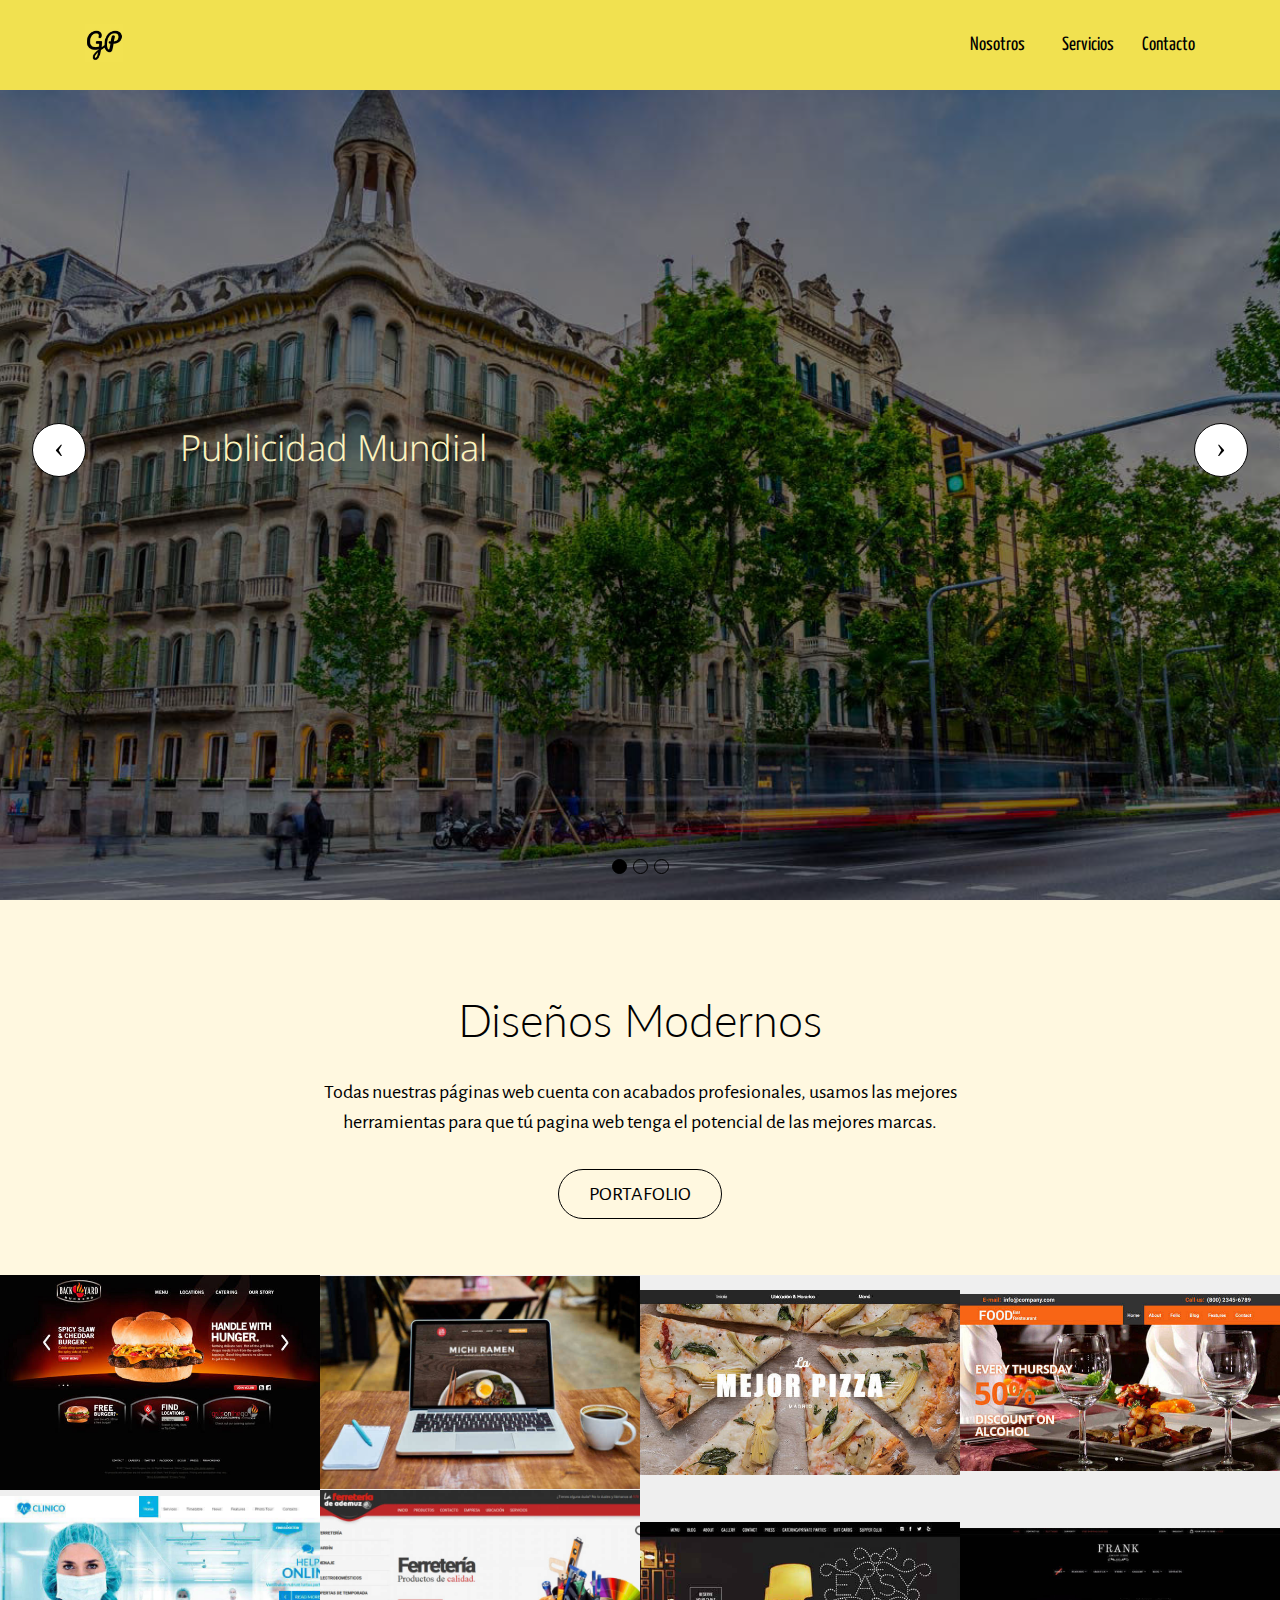
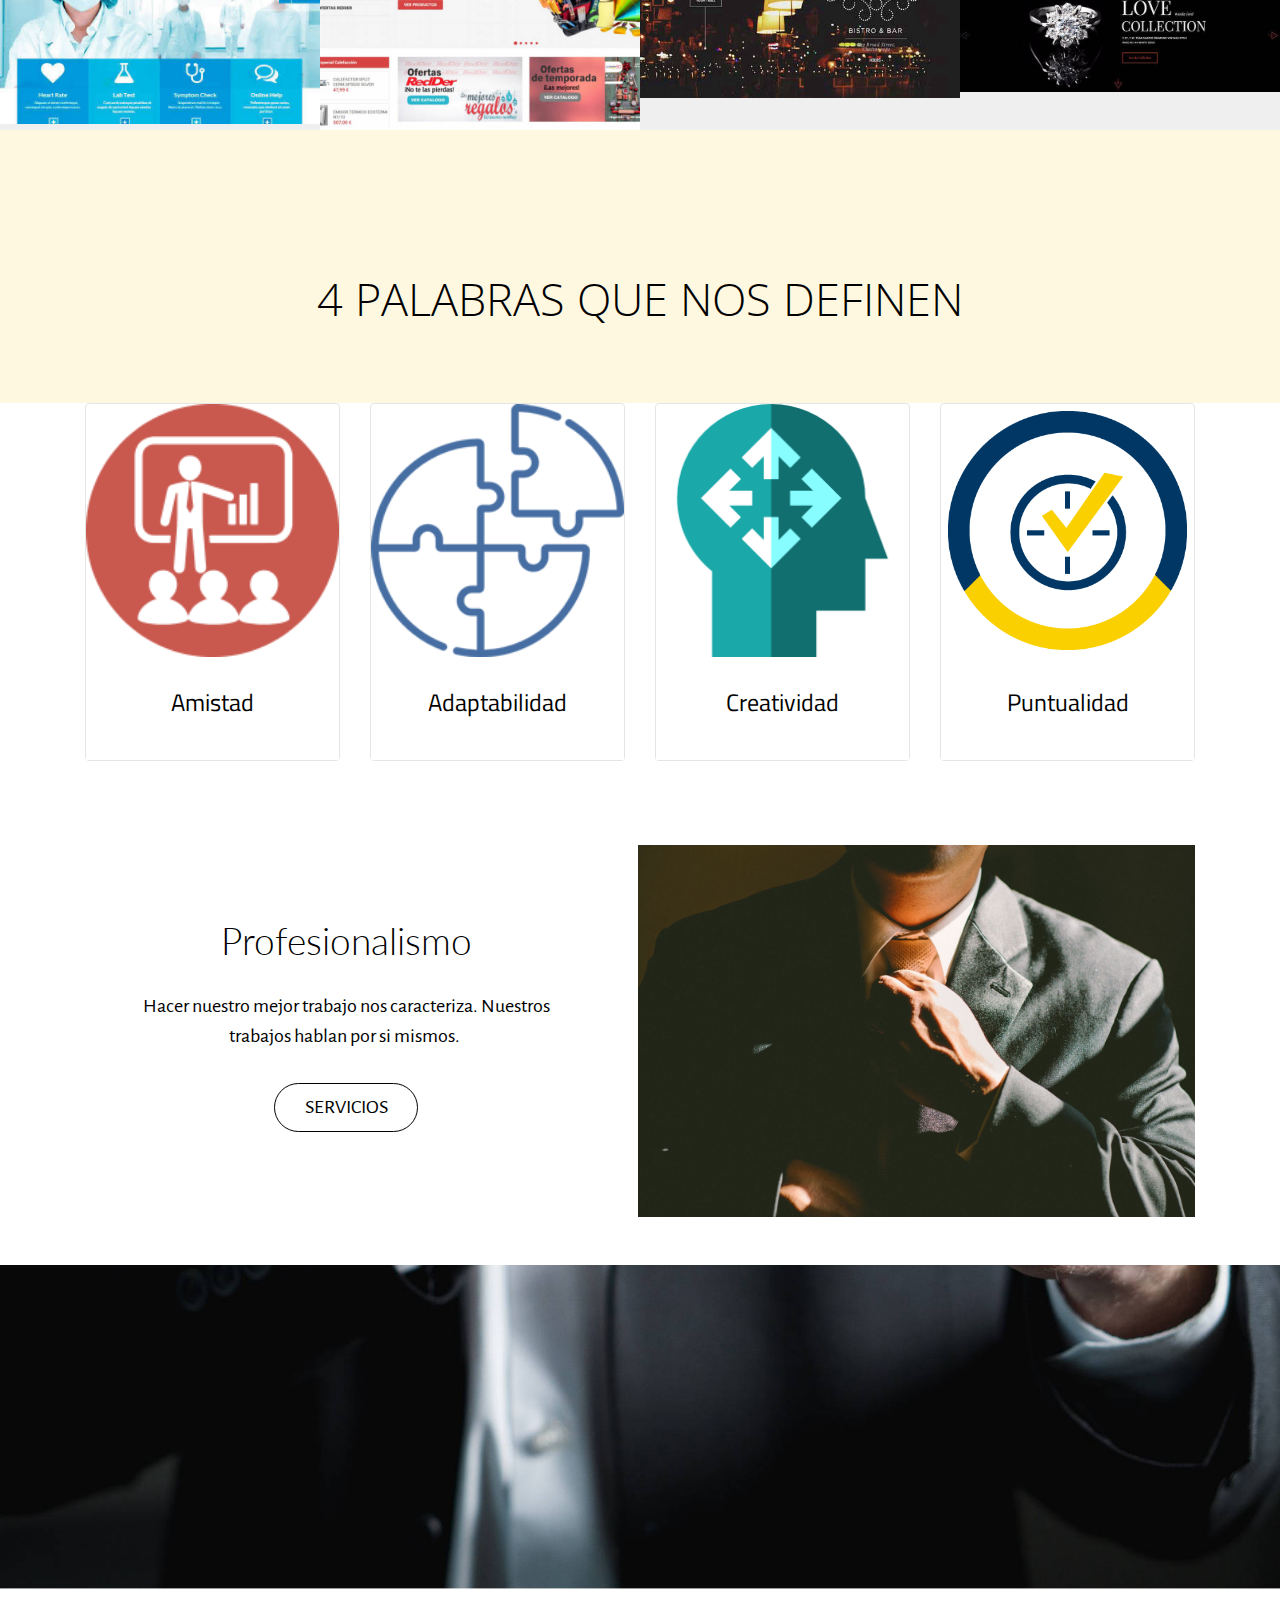
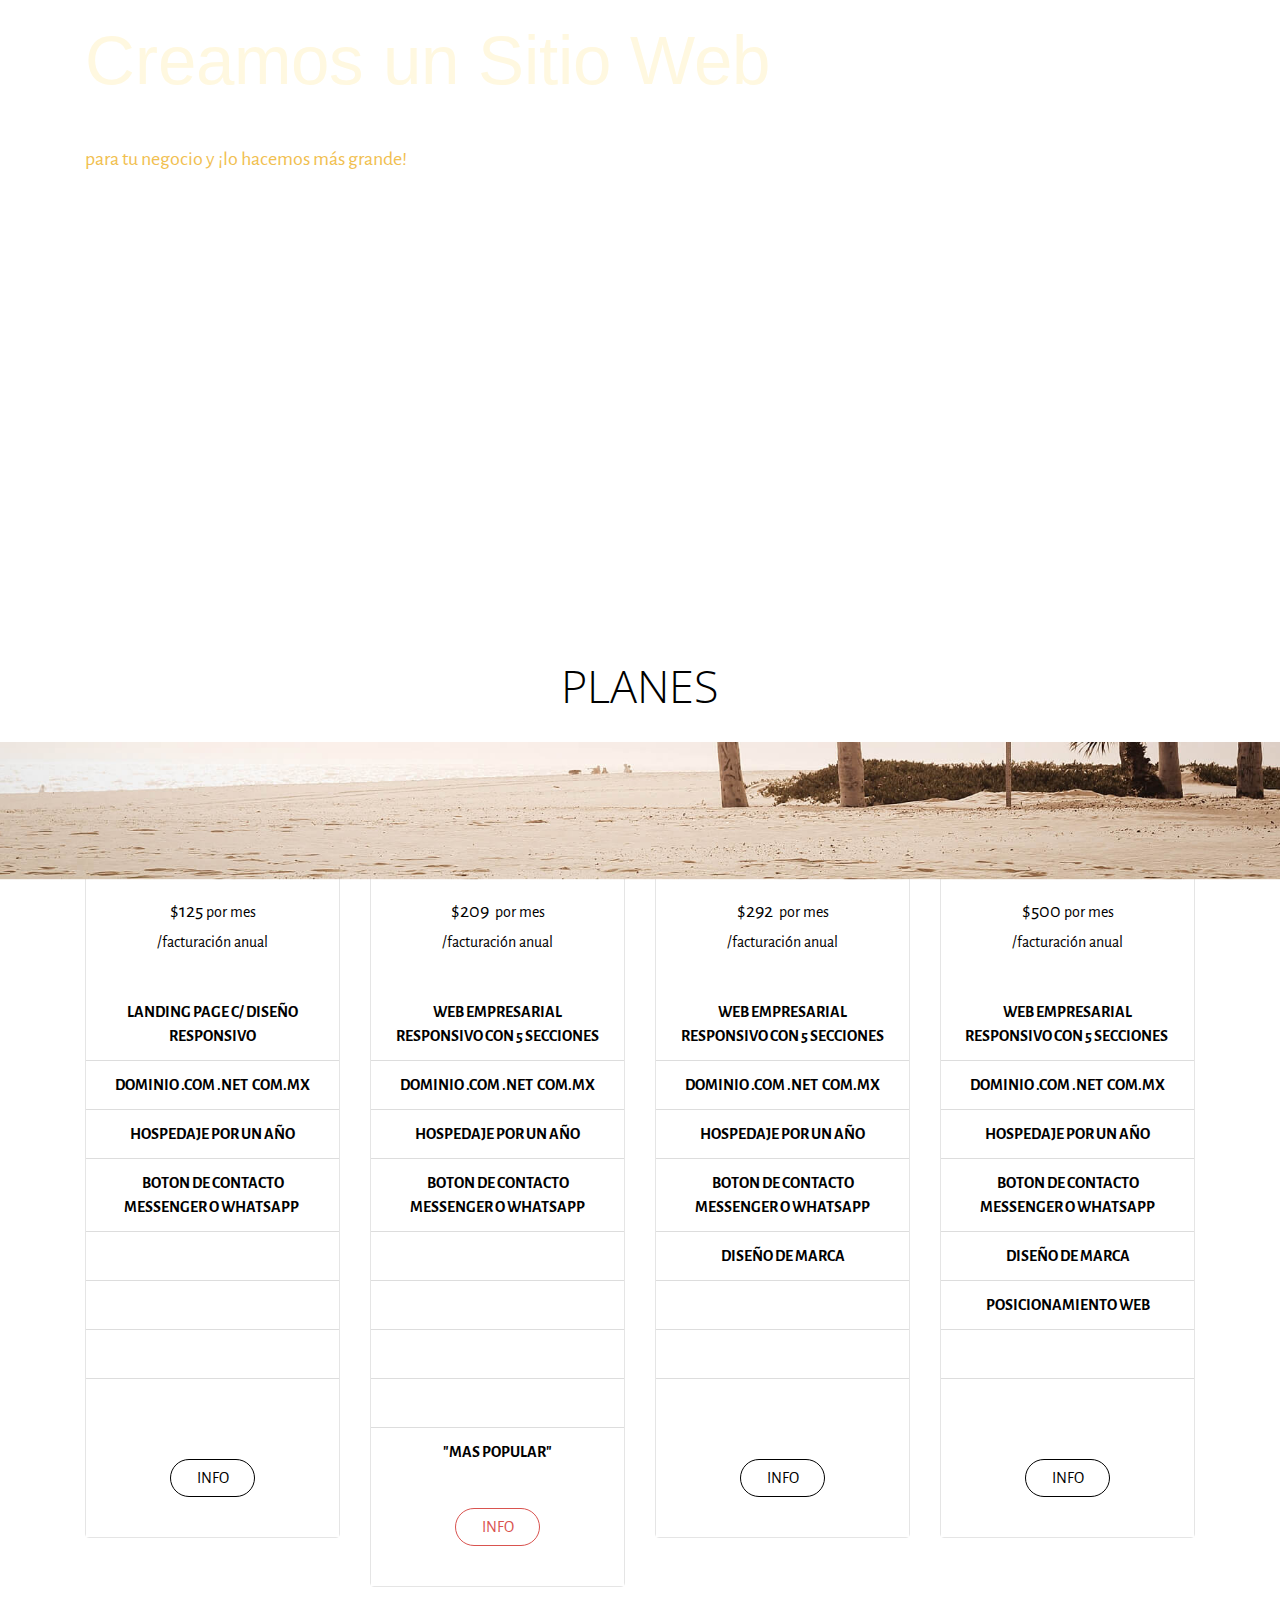
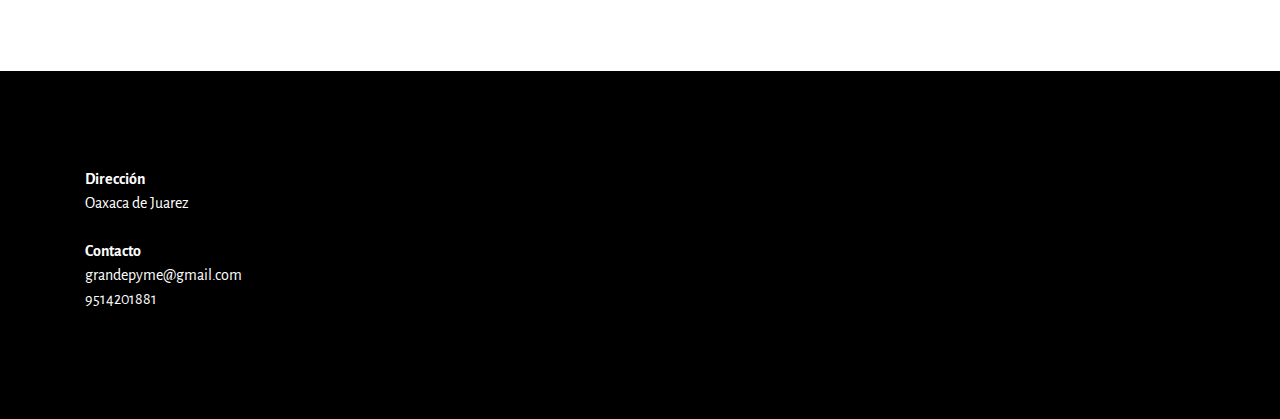
==== commit 04749c89: "as" ====
--- a/index.html
+++ b/index.html
@@ -24,14 +24,14 @@
   
 </head>
 <body>
-  <section id="dropdown-menu-l" data-rv-view="0">
+  <section id="dropdown-menu-l" data-rv-view="72">
 
     <nav class="navbar navbar-dropdown navbar-fixed-top">
 
         <div class="container">
 
             <div class="navbar-brand">
-                <a href="https://mobirise.com" class="navbar-logo"><img src="assets/images/newdesign-1-original-4-128x128.jpg" alt="Mobirise"></a>
+                <a href="index.html" class="navbar-logo"><img src="assets/images/newdesign-1-original-4-128x128.jpg" alt="Mobirise"></a>
                 
             </div>
 
@@ -39,7 +39,7 @@
                 <div class="hamburger-icon"></div>
             </button>
 
-            <ul class="nav-dropdown collapse pull-xs-right navbar-toggleable-sm nav navbar-nav" id="exCollapsingNavbar"><li class="nav-item"><a class="nav-link link" href="index.html#msg-box3-e">PRECIOS &nbsp; &nbsp; &nbsp; &nbsp; &nbsp; &nbsp; &nbsp; &nbsp; &nbsp; &nbsp; &nbsp; &nbsp; &nbsp; &nbsp; &nbsp; &nbsp; &nbsp; &nbsp; &nbsp; &nbsp; &nbsp; &nbsp; &nbsp; &nbsp; &nbsp; &nbsp; &nbsp; &nbsp; &nbsp; &nbsp; &nbsp; &nbsp; &nbsp; &nbsp; &nbsp; &nbsp; &nbsp; &nbsp; &nbsp; &nbsp; &nbsp; &nbsp; &nbsp; &nbsp; &nbsp; &nbsp; &nbsp; &nbsp; &nbsp; &nbsp; &nbsp; &nbsp; &nbsp; &nbsp; &nbsp; &nbsp; &nbsp; &nbsp; &nbsp; &nbsp; &nbsp; &nbsp; &nbsp; &nbsp; &nbsp; &nbsp; &nbsp; &nbsp; &nbsp; &nbsp; &nbsp; &nbsp; &nbsp; &nbsp; &nbsp; &nbsp; &nbsp; &nbsp; &nbsp; &nbsp; &nbsp; &nbsp; &nbsp; &nbsp; &nbsp; &nbsp; &nbsp; &nbsp; &nbsp; &nbsp; &nbsp; &nbsp; &nbsp; &nbsp; &nbsp; &nbsp; &nbsp; &nbsp; &nbsp; &nbsp; &nbsp; &nbsp; &nbsp; &nbsp; &nbsp; &nbsp; &nbsp; &nbsp; &nbsp; &nbsp; &nbsp; &nbsp; &nbsp; &nbsp; &nbsp; &nbsp; &nbsp; &nbsp; &nbsp; &nbsp; &nbsp; &nbsp; &nbsp; &nbsp; &nbsp; &nbsp; &nbsp; &nbsp; &nbsp; &nbsp; &nbsp; &nbsp;&nbsp;</a></li><li class="nav-item"><a class="nav-link link" href="index.html#msg-box3-b">Nosotros</a></li><li class="nav-item"><a class="nav-link link" href="index.html#msg-box3-5">Servicios</a></li><li class="nav-item"><a class="nav-link link" href="page1.html">Contacto</a></li></ul>
+            <ul class="nav-dropdown collapse pull-xs-right navbar-toggleable-sm nav navbar-nav" id="exCollapsingNavbar"><li class="nav-item"><a class="nav-link link" href="index.html#msg-box3-e"></a></li><li class="nav-item"><a class="nav-link link" href="page2.html">Nosotros &nbsp; &nbsp; &nbsp;&nbsp;</a></li><li class="nav-item"><a class="nav-link link" href="page3.html">Servicios &nbsp; &nbsp;</a></li><li class="nav-item"><a class="nav-link link" href="contacto.html">Contacto</a></li></ul>
 
         </div>
 
@@ -47,24 +47,76 @@
 
 </section>
 
-<section class="mbr-section mbr-section-full mbr-parallax-background mbr-after-navbar" id="header4-2" data-rv-view="2" style="background-image: url(assets/images/mbr-1920x1278.jpg);">
-    <div class="mbr-table-cell">
-        
-        <div class="container">
-            <div class="row">
-                <div class="col-md-8">
-
-                    <h1 class="mbr-section-title display-1">Creamos un Sitio Web<br></h1>
-                    <p class="lead">para tu negocio y ¡lo hacemos más grande!</p>
-                    
-                </div>
-            </div>
-        </div>
-        
-    </div>
-</section>
-
-<section class="mbr-section" id="msg-box3-5" data-rv-view="5" style="background-color: rgb(255, 248, 224); padding-top: 6rem; padding-bottom: 6rem;">
+<section class="mbr-slider mbr-section mbr-section__container carousel slide mbr-section-nopadding" data-ride="carousel" data-keyboard="false" data-wrap="true" data-interval="5000" id="slider-u" data-rv-view="74" style="background-color: rgb(0, 0, 0);">
+    <div>
+        <div>
+            <div>
+                <ol class="carousel-indicators">
+                    <li data-app-prevent-settings="" data-target="#slider-u" data-slide-to="0" class="active"></li><li data-app-prevent-settings="" data-target="#slider-u" class="" data-slide-to="1"></li><li data-app-prevent-settings="" data-target="#slider-u" data-slide-to="2"></li>
+                </ol>
+                <div class="carousel-inner" role="listbox">
+                    <div class="mbr-section carousel-item dark center mbr-section-full active" style="background-image: url(assets/images/empresa5-1920x848.jpg);">
+                        <div class="mbr-table-cell">
+                         <div class="mbr-overlay" style="background-color: rgb(0, 0, 0);"></div>
+                            <div class=" container">
+                                
+                                <div class="row">
+                                    <div class="col-md-8 col-md-offset-1">
+                                        <h2 class="mbr-section-title display-1"><br>Publicidad Mundial</h2>
+                                        
+
+                                        
+                                    </div>
+                                </div>
+                            </div>
+                        </div>
+                    </div><div class="mbr-section carousel-item dark center mbr-section-full" style="background-image: url(assets/images/1diseoweb-1280x896.jpg);">
+                        <div class="mbr-table-cell">
+                         <div class="mbr-overlay" style="background-color: rgb(0, 0, 0);"></div>
+                            <div class=" container">
+                                
+                                <div class="row">
+                                    <div class="col-md-8 col-md-offset-1">
+                                        <h2 class="mbr-section-title display-1"><br>Diseño Web Profesional</h2>
+                                        
+
+                                        
+                                    </div>
+                                </div>
+                            </div>
+                        </div>
+                    </div><div class="mbr-section carousel-item dark center mbr-section-full" style="background-image: url(assets/images/posicionamiento-web-seo-buscadores-1200x809.jpg);">
+                        <div class="mbr-table-cell">
+                         
+                            <div class=" container">
+                                
+                                <div class="row">
+                                    <div class="col-md-8 col-md-offset-2 text-xs-center">
+                                        
+                                        
+
+                                        
+                                    </div>
+                                </div>
+                            </div>
+                        </div>
+                    </div>
+                </div>
+                
+                <a data-app-prevent-settings="" class="left carousel-control" role="button" data-slide="prev" href="#slider-u">
+                    <span class="icon-prev" aria-hidden="true"></span>
+                    <span class="sr-only">Previous</span>
+                </a>
+                <a data-app-prevent-settings="" class="right carousel-control" role="button" data-slide="next" href="#slider-u">
+                    <span class="icon-next" aria-hidden="true"></span>
+                    <span class="sr-only">Next</span>
+                </a>
+            </div>
+        </div>
+    </div>
+</section>
+
+<section class="mbr-section" id="msg-box3-5" data-rv-view="89" style="background-color: rgb(255, 248, 224); padding-top: 6rem; padding-bottom: 3rem;">
     
     <div class="container">
         <div class="row text-xs-center">
@@ -79,7 +131,7 @@
     </div>
 </section>
 
-<section class="mbr-gallery mbr-section mbr-section-nopadding" id="gallery1-k" data-rv-view="8" style="background-color: rgb(239, 239, 239); padding-top: 0rem; padding-bottom: 0rem;">
+<section class="mbr-gallery mbr-section mbr-section-nopadding" id="gallery1-k" data-rv-view="92" style="background-color: rgb(239, 239, 239); padding-top: 0rem; padding-bottom: 0rem;">
     <!-- Gallery -->
     <div>
         <div class=" mbr-gallery-layout-default">
@@ -87,42 +139,42 @@
                 <div>
                     <div class="mbr-gallery-item">
                         <a data-toggle="modal" href="#lb-gallery1-k" data-slide-to="0">
-                            <img src="assets/images/photo-3-small.jpg" alt="" title="">
+                            <img src="assets/images/webrestaurante-600x404-600x404.jpg" alt="" title="">
                             <span class="icon fa fa-search-plus"></span>
                         </a>
                     </div><div class="mbr-gallery-item">
                         <a data-toggle="modal" href="#lb-gallery1-k" data-slide-to="1">
-                            <img src="assets/images/photo-4-small.jpg" alt="" title="">
+                            <img src="assets/images/webrestaurante2-696x464-696x464.jpg" alt="" title="">
                             <span class="icon fa fa-search-plus"></span>
                         </a>
                     </div><div class="mbr-gallery-item">
                         <a data-toggle="modal" href="#lb-gallery1-k" data-slide-to="2">
-                            <img src="assets/images/photo-5-small.jpg" alt="" title="">
+                            <img src="assets/images/webpizzeria-616x357-616x357.jpg" alt="" title="">
                             <span class="icon fa fa-search-plus"></span>
                         </a>
                     </div><div class="mbr-gallery-item">
                         <a data-toggle="modal" href="#lb-gallery1-k" data-slide-to="3">
-                            <img src="assets/images/photo-7-small.jpg" alt="" title="">
+                            <img src="assets/images/webrestauramte-590x326-590x326.jpg" alt="" title="">
                             <span class="icon fa fa-search-plus"></span>
                         </a>
                     </div><div class="mbr-gallery-item">
                         <a data-toggle="modal" href="#lb-gallery1-k" data-slide-to="4">
-                            <img src="assets/images/photo-8-small.jpg" alt="" title="">
+                            <img src="assets/images/wehospital-700x500-700x500.jpg" alt="" title="">
                             <span class="icon fa fa-search-plus"></span>
                         </a>
                     </div><div class="mbr-gallery-item">
                         <a data-toggle="modal" href="#lb-gallery1-k" data-slide-to="5">
-                            <img src="assets/images/photo-11-small.jpg" alt="" title="">
+                            <img src="assets/images/webferretieria-800x600-800x600.jpg" alt="" title="">
                             <span class="icon fa fa-search-plus"></span>
                         </a>
                     </div><div class="mbr-gallery-item">
                         <a data-toggle="modal" href="#lb-gallery1-k" data-slide-to="6">
-                            <img src="assets/images/photo-12-small.jpg" alt="" title="">
+                            <img src="assets/images/webbar-500x275-500x275.jpg" alt="" title="">
                             <span class="icon fa fa-search-plus"></span>
                         </a>
                     </div><div class="mbr-gallery-item">
                         <a data-toggle="modal" href="#lb-gallery1-k" data-slide-to="7">
-                            <img src="assets/images/photo-13-small.jpg" alt="" title="">
+                            <img src="assets/images/webjoyeria-800x411-800x411.jpg" alt="" title="">
                             <span class="icon fa fa-search-plus"></span>
                         </a>
                     </div>
@@ -138,25 +190,25 @@
             <div class="modal-content">
                 <div class="modal-body">
                     <ol class="carousel-indicators">
-                        <li data-app-prevent-settings="" data-target="#lb-gallery1-k" class=" active" data-slide-to="0"></li><li data-app-prevent-settings="" data-target="#lb-gallery1-k" data-slide-to="1"></li><li data-app-prevent-settings="" data-target="#lb-gallery1-k" data-slide-to="2"></li><li data-app-prevent-settings="" data-target="#lb-gallery1-k" data-slide-to="3"></li><li data-app-prevent-settings="" data-target="#lb-gallery1-k" data-slide-to="4"></li><li data-app-prevent-settings="" data-target="#lb-gallery1-k" data-slide-to="5"></li><li data-app-prevent-settings="" data-target="#lb-gallery1-k" data-slide-to="6"></li><li data-app-prevent-settings="" data-target="#lb-gallery1-k" data-slide-to="7"></li>
+                        <li data-app-prevent-settings="" data-target="#lb-gallery1-k" data-slide-to="0"></li><li data-app-prevent-settings="" data-target="#lb-gallery1-k" data-slide-to="1"></li><li data-app-prevent-settings="" data-target="#lb-gallery1-k" data-slide-to="2"></li><li data-app-prevent-settings="" data-target="#lb-gallery1-k" data-slide-to="3"></li><li data-app-prevent-settings="" data-target="#lb-gallery1-k" data-slide-to="4"></li><li data-app-prevent-settings="" data-target="#lb-gallery1-k" data-slide-to="5"></li><li data-app-prevent-settings="" data-target="#lb-gallery1-k" data-slide-to="6"></li><li data-app-prevent-settings="" data-target="#lb-gallery1-k" class=" active" data-slide-to="7"></li>
                     </ol>
                     <div class="carousel-inner">
-                        <div class="carousel-item active">
-                            <img src="assets/images/photo-3.jpg" alt="" title="">
-                        </div><div class="carousel-item">
-                            <img src="assets/images/photo-4.jpg" alt="" title="">
-                        </div><div class="carousel-item">
-                            <img src="assets/images/photo-5.jpg" alt="" title="">
-                        </div><div class="carousel-item">
-                            <img src="assets/images/photo-7.jpg" alt="" title="">
-                        </div><div class="carousel-item">
-                            <img src="assets/images/photo-8.jpg" alt="" title="">
-                        </div><div class="carousel-item">
-                            <img src="assets/images/photo-11.jpg" alt="" title="">
-                        </div><div class="carousel-item">
-                            <img src="assets/images/photo-12.jpg" alt="" title="">
-                        </div><div class="carousel-item">
-                            <img src="assets/images/photo-13.jpg" alt="" title="">
+                        <div class="carousel-item">
+                            <img src="assets/images/webrestaurante-600x404.jpg" alt="" title="">
+                        </div><div class="carousel-item">
+                            <img src="assets/images/webrestaurante2-696x464.jpg" alt="" title="">
+                        </div><div class="carousel-item">
+                            <img src="assets/images/webpizzeria-616x357.jpg" alt="" title="">
+                        </div><div class="carousel-item">
+                            <img src="assets/images/webrestauramte-590x326.jpg" alt="" title="">
+                        </div><div class="carousel-item">
+                            <img src="assets/images/wehospital-700x500.jpg" alt="" title="">
+                        </div><div class="carousel-item">
+                            <img src="assets/images/webferretieria-800x600.jpg" alt="" title="">
+                        </div><div class="carousel-item">
+                            <img src="assets/images/webbar-500x275.jpg" alt="" title="">
+                        </div><div class="carousel-item active">
+                            <img src="assets/images/webjoyeria-800x411.jpg" alt="" title="">
                         </div>
                     </div>
                     <a class="left carousel-control" role="button" data-slide="prev" href="#lb-gallery1-k">
@@ -178,7 +230,7 @@
     </div>
 </section>
 
-<section class="mbr-section" id="msg-box3-b" data-rv-view="43" style="background-color: rgb(255, 248, 224); padding-top: 6rem; padding-bottom: 0rem;">
+<section class="mbr-section" id="msg-box3-b" data-rv-view="127" style="background-color: rgb(255, 248, 224); padding-top: 9rem; padding-bottom: 3rem;">
     
     <div class="container">
         <div class="row text-xs-center">
@@ -193,7 +245,7 @@
     </div>
 </section>
 
-<section class="mbr-section mbr-section-small" id="features1-3" data-rv-view="46" style="background-color: rgb(255, 255, 255); padding-top: 0rem; padding-bottom: 0rem;">
+<section class="mbr-section mbr-section-small" id="features1-3" data-rv-view="130" style="background-color: rgb(255, 255, 255); padding-top: 0rem; padding-bottom: 0rem;">
     
     <div class="container">
         <div class="row">
@@ -201,7 +253,7 @@
                 <div class="card cart-block">
                     <div><img src="assets/images/icono-fabrica-de-software-emmblema-8-173x173.png" class="card-img-top"></div>
                     <div class="card-block">
-                        <h4 class="card-title text-xs-center">Asesoramiento</h4>
+                        <h4 class="card-title text-xs-center">Amistad</h4>
                         
                         
                     </div>
@@ -241,7 +293,7 @@
     </div>
 </section>
 
-<section class="mbr-section mbr-section-nopadding" id="msg-box4-f" data-rv-view="49" style="background-color: rgb(255, 255, 255); padding-top: 0rem; padding-bottom: 3rem;">
+<section class="mbr-section mbr-section-nopadding" id="msg-box4-f" data-rv-view="133" style="background-color: rgb(255, 255, 255); padding-top: 4.5rem; padding-bottom: 3rem;">
     
     <div class="container">
         <div class="row">
@@ -249,7 +301,7 @@
             <div class="col-xs-12 col-lg-3 mbr-inner-padding text-xs-center mbr-table-cell-lg">
                 <h3 class="mbr-section-title display-4">Profesionalismo</h3>
                 
-                <div class="lead"><p>Mobirise helps you cut down development time by providing you with a flexible website editor.</p></div>
+                <div class="lead"><p>Hacer nuestro mejor trabajo nos caracteriza. Nuestros trabajos hablan por si mismos.&nbsp;</p></div>
                 <div><a class="btn btn-lg btn-secondary-outline" href="https://mobirise.com">SERVICIOS</a></div>
             </div>
             <div class="col-xs-12 col-lg-9 mbr-table-cell-lg image-size" style="width: 32%;">
@@ -259,7 +311,24 @@
     </div>
 </section>
 
-<section class="mbr-section" id="msg-box3-e" data-rv-view="52" style="background-color: rgb(255, 255, 255); padding-top: 6rem; padding-bottom: 0rem;">
+<section class="mbr-section mbr-section-full mbr-parallax-background" id="header4-2" data-rv-view="86" style="background-image: url(assets/images/mbr-1920x1278.jpg);">
+    <div class="mbr-table-cell">
+        
+        <div class="container">
+            <div class="row">
+                <div class="col-md-8">
+
+                    <h1 class="mbr-section-title display-1">Creamos un Sitio Web<br></h1>
+                    <p class="lead">para tu negocio y ¡lo hacemos más grande!</p>
+                    
+                </div>
+            </div>
+        </div>
+        
+    </div>
+</section>
+
+<section class="mbr-section" id="msg-box3-e" data-rv-view="136" style="background-color: rgb(255, 255, 255); padding-top: 6rem; padding-bottom: 0rem;">
     
     <div class="container">
         <div class="row text-xs-center">
@@ -274,48 +343,53 @@
     </div>
 </section>
 
-<section class="mbr-section mbr-section-small mbr-parallax-background" id="pricing-table1-d" data-rv-view="55" style="background-image: url(assets/images/photo-3.jpg); padding-top: 4.5rem; padding-bottom: 4.5rem;">
+<section class="mbr-section mbr-section-small mbr-parallax-background" id="pricing-table1-d" data-rv-view="139" style="background-image: url(assets/images/photo-3.jpg); padding-top: 4.5rem; padding-bottom: 4.5rem;">
     
 
     <div class="container">
         <div class="row">
             <div class="col-xs-12 col-sm-6 col-md-3">
                 <div class="card text-xs-center">
-                    <div class="card-header bg-warning">BÁSICO / personal</div>
+                    <div class="card-header bg-success">STARTUP</div>
                     <div class="card-block lead">
                         <span>$</span><span>125</span> <small>por mes<br>/facturación anual<br></small>
                     </div>
-                    <div><ul class="list-group list-group-flush"><li class="list-group-item"><strong>MAQUETADO&nbsp;</strong></li><li class="list-group-item"><strong>DISEÑO&nbsp;</strong></li><li class="list-group-item"><strong>HOSPEDAJE SENCILLO</strong><br></li><li class="list-group-item"><strong>DOMINIO .xyz, club, .site</strong></li><li class="list-group-item"><strong>MANTENIMIENTO 3 AL AÑO</strong></li><li class="list-group-item"><strong><br></strong></li><li class="list-group-item"><strong><br></strong></li></ul></div>
-                    <div class="card-block"><a href="https://mobirise.com" class="btn btn-secondary-outline">INFO</a></div>
+                    <div><ul class="list-group list-group-flush"><li class="list-group-item"><strong>LANDING PAGE C/ DISEÑO RESPONSIVO</strong></li><li class="list-group-item"><strong>DOMINIO .COM .NET &nbsp;COM.MX</strong></li><li class="list-group-item"><strong>HOSPEDAJE POR UN AÑO</strong><br></li><li class="list-group-item"><strong>BOTON DE CONTACTO MESSENGER O WHATSAPP&nbsp;</strong></li><li class="list-group-item"><strong><br></strong></li><li class="list-group-item"><strong><br></strong></li><li class="list-group-item"><strong><br></strong></li><li class="list-group-item"><strong><br></strong></li></ul></div>
+                    <div class="card-block"><a href="index.html#pricing-table1-d" class="btn btn-secondary-outline">INFO</a></div>
                 </div>
             </div>
             <div class="col-xs-12 col-sm-6 col-md-3">
                 <div class="card text-xs-center">
-                    <div class="card-header bg-success">EMPRESA / negocios p</div>
+                    <div class="card-header bg-warning">PYME</div>
                     <div class="card-block lead">
                         <span>$</span><span>209</span> <small>&nbsp;por mes<br>/facturación anual<br></small>
                     </div>
-                    <div><ul class="list-group list-group-flush"><li class="list-group-item"><strong>MAQUETADO</strong></li><li class="list-group-item"><strong>DISEÑO</strong></li><li class="list-group-item"><strong>HOSPEDAJE PRO</strong></li><li class="list-group-item"><strong>DOMINIO .com, .mx, .net&nbsp;</strong></li><li class="list-group-item"><strong>MANTENIMIENTO 6 AL AÑO</strong></li><li class="list-group-item"><strong><br></strong></li><li class="list-group-item"><strong><br></strong></li></ul></div>
-                    <div class="card-block"><a href="https://mobirise.com" class="btn btn-secondary-outline">INFO</a></div>
+                    <div><ul class="list-group list-group-flush"><li class="list-group-item"><strong>WEB EMPRESARIAL RESPONSIVO CON 5 SECCIONES</strong></li><li class="list-group-item"><strong>DOMINIO .COM .NET &nbsp;COM.MX</strong><br></li><li class="list-group-item"><strong>HOSPEDAJE POR UN AÑO
+</strong></li><li class="list-group-item"><strong>BOTON DE CONTACTO MESSENGER O WHATSAPP</strong></li><li class="list-group-item"><strong><br></strong></li><li class="list-group-item"><strong><br></strong></li><li class="list-group-item"><strong><br></strong></li><li class="list-group-item"><strong><br></strong></li><li class="list-group-item"><strong>"MAS POPULAR"</strong></li></ul></div>
+                    <div class="card-block"><a href="https://mobirise.com" class="btn btn-danger-outline btn-danger">INFO</a></div>
                 </div>
             </div>
             <div class="col-xs-12 col-sm-6 col-md-3">
                 <div class="card text-xs-center">
-                    <div class="card-header bg-danger">PREMIUM / negocios m</div>
+                    <div class="card-header bg-danger">CORPORATIVO</div>
                     <div class="card-block lead">
                         <span>$</span><span>292</span> <small>&nbsp;por mes<br>/facturación anual<br></small>
                     </div>
-                    <div><ul class="list-group list-group-flush"><li class="list-group-item"><strong>MAQUETADO PRO</strong></li><li class="list-group-item"><strong>DISEÑO PRO</strong></li><li class="list-group-item"><strong>HOSPEDAJE PRO</strong></li><li class="list-group-item"><strong>DOMINIO .com, .mx, .net</strong></li><li class="list-group-item"><strong>MANTENIMIENTO 12 AL AÑO</strong></li><li class="list-group-item"><strong>SOPORTE TECNICO</strong></li><li class="list-group-item"><br></li></ul></div>
+                    <div><ul class="list-group list-group-flush"><li class="list-group-item"><strong>WEB EMPRESARIAL RESPONSIVO CON 5 SECCIONES</strong><br></li><li class="list-group-item"><strong>DOMINIO .COM .NET &nbsp;COM.MX
+</strong></li><li class="list-group-item"><strong>HOSPEDAJE POR UN AÑO
+</strong></li><li class="list-group-item"><strong>BOTON DE CONTACTO MESSENGER O WHATSAPP</strong></li><li class="list-group-item"><strong>DISEÑO DE MARCA</strong></li><li class="list-group-item"><strong><br></strong></li><li class="list-group-item"><strong><br></strong></li><li class="list-group-item"><strong><br></strong></li></ul></div>
                     <div class="card-block"><a href="https://mobirise.com" class="btn btn-black-outline btn-secondary-outline">INFO</a></div>
                 </div>
             </div>
             <div class="col-xs-12 col-sm-6 col-md-3">
                 <div class="card text-xs-center">
-                    <div class="card-header bg-primary">DIAMANTE / tienda online</div>
+                    <div class="card-header bg-primary">VIP</div>
                     <div class="card-block lead">
-                        <span>$</span><span>690</span> <small>por mes<br>/facturación anual<br></small>
-                    </div>
-                    <div><ul class="list-group list-group-flush"><li class="list-group-item"><strong>MAQUETADO PRO</strong></li><li class="list-group-item"><strong>DISEÑO PRO</strong></li><li class="list-group-item"><strong>HOSPEDAJE PRO</strong></li><li class="list-group-item"><strong>DOMINIO .com, .mx, .net, .org</strong></li><li class="list-group-item"><strong>MANTENIMIENTO &nbsp;24 AL AÑO</strong></li><li class="list-group-item"><strong>TIENDA ONLINE</strong></li><li class="list-group-item"><strong>SOPORTE TECNICO</strong></li></ul></div>
+                        <span>$</span><span>500</span> <small>por mes<br>/facturación anual<br></small>
+                    </div>
+                    <div><ul class="list-group list-group-flush"><li class="list-group-item"><strong>WEB EMPRESARIAL RESPONSIVO CON 5 SECCIONES&nbsp;</strong></li><li class="list-group-item"><strong>DOMINIO .COM .NET &nbsp;COM.MX
+</strong></li><li class="list-group-item"><strong>HOSPEDAJE POR UN AÑO
+</strong></li><li class="list-group-item"><strong>BOTON DE CONTACTO MESSENGER O WHATSAPP</strong></li><li class="list-group-item"><strong>DISEÑO DE MARCA</strong></li><li class="list-group-item"><strong>POSICIONAMIENTO WEB</strong></li><li class="list-group-item"><strong><br></strong></li><li class="list-group-item"><strong><br></strong></li></ul></div>
                     <div class="card-block"><a href="https://mobirise.com" class="btn btn-secondary-outline">INFO</a></div>
                 </div>
             </div>
@@ -323,13 +397,13 @@
     </div>
 </section>
 
-<section class="mbr-section mbr-section-small mbr-footer" id="contacts2-g" data-rv-view="58" style="background-color: rgb(0, 0, 0); padding-top: 1.5rem; padding-bottom: 1.5rem;">
+<section class="mbr-section mbr-section-small mbr-footer" id="contacts2-g" data-rv-view="142" style="background-color: rgb(0, 0, 0); padding-top: 1.5rem; padding-bottom: 1.5rem;">
     
     <div class="container">
         <div class="row">
             <div class="col-xs-12 col-md-3">
                 <p><strong><br></strong><br><br><strong>Dirección</strong><br>Oaxaca de Juarez<br><br>
-<strong>Contacto</strong><br>grandepyme@gmail.com<br>9531785502<br><br></p>
+<strong>Contacto</strong><br>grandepyme@gmail.com<br>9514201881<br><br></p>
             </div>
             <div class="col-xs-12 col-md-3"><ul></ul></div>
             <div class="col-xs-12 col-md-6">
@@ -344,10 +418,10 @@
   <script src="assets/tether/tether.min.js"></script>
   <script src="assets/bootstrap/js/bootstrap.min.js"></script>
   <script src="assets/smooth-scroll/smooth-scroll.js"></script>
-  <script src="assets/jarallax/jarallax.js"></script>
+  <script src="assets/bootstrap-carousel-swipe/bootstrap-carousel-swipe.js"></script>
   <script src="assets/masonry/masonry.pkgd.min.js"></script>
   <script src="assets/imagesloaded/imagesloaded.pkgd.min.js"></script>
-  <script src="assets/bootstrap-carousel-swipe/bootstrap-carousel-swipe.js"></script>
+  <script src="assets/jarallax/jarallax.js"></script>
   <script src="assets/puritym/js/script.js"></script>
   <script src="assets/dropdown-menu/script.js"></script>
   <script src="assets/mobirise-gallery/script.js"></script>
--- a/assets/mobirise/css/mbr-additional.css
+++ b/assets/mobirise/css/mbr-additional.css
@@ -1,7 +1,12 @@
-@import url(https://fonts.googleapis.com/css?family=Arimo:400,700);
+@import url(https://fonts.googleapis.com/css?family=Yanone+Kaffeesatz:400,300,700);
+@import url(https://fonts.googleapis.com/css?family=Noto+Sans:400,700);
 @import url(https://fonts.googleapis.com/css?family=Lato:400,300,700);
 @import url(https://fonts.googleapis.com/css?family=Open+Sans:400,300,700);
 @import url(https://fonts.googleapis.com/css?family=Titillium+Web:400,300,700);
+@import url(https://fonts.googleapis.com/css?family=Arimo:400,700);
+@import url(https://fonts.googleapis.com/css?family=Roboto:400,300,700);
+
+
 
 
 
@@ -13,8 +18,9 @@
 }
 #dropdown-menu-l .nav .link,
 #dropdown-menu-l .dropdown-item {
-  font-size: 1em;
+  font-size: 1.2em;
   color: #000000;
+  font-family: 'Yanone Kaffeesatz', sans-serif;
 }
 #dropdown-menu-l .navbar,
 #dropdown-menu-l .dropdown-menu {
@@ -28,12 +34,10 @@
 #dropdown-menu-l .navbar-toggler {
   color: #000000;
 }
-#header4-2 H1 {
-  font-family: 'Arimo', sans-serif;
-  color: #fff8e0;
-}
-#header4-2 P {
-  color: #f1c050;
+#slider-u H2 {
+  color: #fbf2be;
+  font-size: 36px;
+  font-family: 'Noto Sans', sans-serif;
 }
 #msg-box3-5 .mbr-header .mbr-header__text {
   text-align: center;
@@ -59,6 +63,13 @@
 #msg-box4-f .mbr-section-title {
   font-family: 'Lato', sans-serif;
 }
+#header4-2 H1 {
+  font-family: 'Arimo', sans-serif;
+  color: #fff8e0;
+}
+#header4-2 P {
+  color: #f1c050;
+}
 #msg-box3-e .mbr-header .mbr-header__text {
   text-align: center;
 }
@@ -68,6 +79,7 @@
 #msg-box3-e .mbr-section-title {
   font-family: 'Open Sans', sans-serif;
 }
+
 #dropdown-menu-m .hide-buttons [data-button] {
   display: none !important;
 }
@@ -88,3 +100,53 @@
 #dropdown-menu-m .navbar-toggler {
   color: #000000;
 }
+#form1-o .mbr-section-title {
+  font-family: 'Roboto', sans-serif;
+  color: #fff8e0;
+}
+#dropdown-menu-p .hide-buttons [data-button] {
+  display: none !important;
+}
+#dropdown-menu-p .nav .link,
+#dropdown-menu-p .dropdown-item {
+  font-size: 1em;
+  color: #000000;
+}
+#dropdown-menu-p .navbar,
+#dropdown-menu-p .dropdown-menu {
+  background: #f1e150;
+}
+#dropdown-menu-p .dropdown-menu .dropdown-toggle[aria-expanded="true"],
+#dropdown-menu-p .dropdown-menu a:hover,
+#dropdown-menu-p .dropdown-menu a:focus {
+  background: #efde3d;
+}
+#dropdown-menu-p .navbar-toggler {
+  color: #000000;
+}
+
+#dropdown-menu-r .hide-buttons [data-button] {
+  display: none !important;
+}
+#dropdown-menu-r .nav .link,
+#dropdown-menu-r .dropdown-item {
+  font-size: 1em;
+  color: #000000;
+}
+#dropdown-menu-r .navbar,
+#dropdown-menu-r .dropdown-menu {
+  background: #f1e150;
+}
+#dropdown-menu-r .dropdown-menu .dropdown-toggle[aria-expanded="true"],
+#dropdown-menu-r .dropdown-menu a:hover,
+#dropdown-menu-r .dropdown-menu a:focus {
+  background: #efde3d;
+}
+#dropdown-menu-r .navbar-toggler {
+  color: #000000;
+}
+#slider-v H2 {
+  color: #f1e150;
+  font-size: 48px;
+  font-family: 'Noto Sans', sans-serif;
+}
